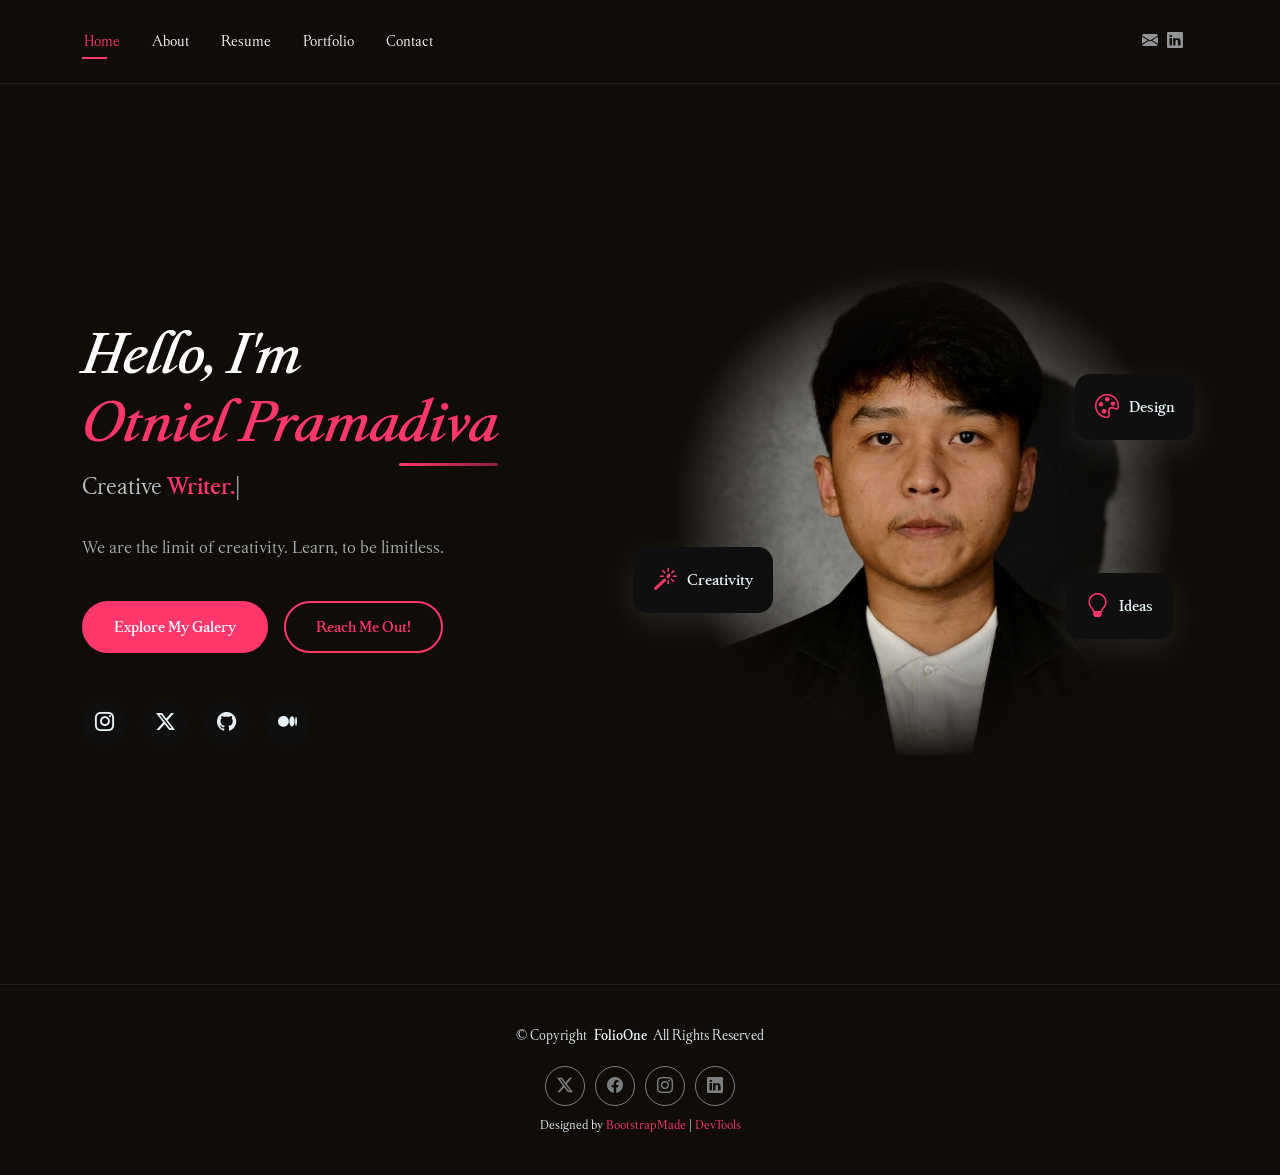
==== index.html @ bb8b577f "Pindahkan file ke root directory" ====
<!DOCTYPE html>
<html lang="en">

<head>
  <meta charset="utf-8">
  <meta content="width=device-width, initial-scale=1.0" name="viewport">
  <title>Otniel Pramadiva's Gallery</title>
  <meta name="description" content="Otniels's Portfolio">
  <meta name="keywords" content="">
  
  <!-- Favicons -->
  <link href="assets/img/ots.png" rel="icon">
  <link href="assets/img/apple-touch-icon.png" rel="apple-touch-icon">

  <!-- Fonts -->
  <link href="https://fonts.googleapis.com" rel="preconnect">
  <link href="https://fonts.gstatic.com" rel="preconnect" crossorigin>
  <link href="https://fonts.googleapis.com/css2?family=Roboto:ital,wght@0,100;0,300;0,400;0,500;0,700;0,900;1,100;1,300;1,400;1,500;1,700;1,900&family=Poppins:ital,wght@0,100;0,200;0,300;0,400;0,500;0,600;0,700;0,800;0,900;1,100;1,200;1,300;1,400;1,500;1,600;1,700;1,800;1,900&family=Raleway:ital,wght@0,100;0,200;0,300;0,400;0,500;0,600;0,700;0,800;0,900;1,100;1,200;1,300;1,400;1,500;1,600;1,700;1,800;1,900&display=swap" rel="stylesheet">

  <!-- Vendor CSS Files -->
  <link href="assets/vendor/bootstrap/css/bootstrap.min.css" rel="stylesheet">
  <link href="assets/vendor/bootstrap-icons/bootstrap-icons.css" rel="stylesheet">
  <link href="assets/vendor/aos/aos.css" rel="stylesheet">
  <link href="assets/vendor/swiper/swiper-bundle.min.css" rel="stylesheet">
  <link href="assets/vendor/glightbox/css/glightbox.min.css" rel="stylesheet">

  <!-- Main CSS File -->
  <link href="assets/css/main.css" rel="stylesheet">

  <!-- =======================================================
  * Template Name: FolioOne
  * Template URL: https://bootstrapmade.com/folioone-bootstrap-portfolio-website-template/
  * Updated: Aug 23 2025 with Bootstrap v5.3.7
  * Author: BootstrapMade.com
  * License: https://bootstrapmade.com/license/
  ======================================================== -->
  <style> .custom-hero-img {transform: scale(1.1); transition: transform 1.0s ease;} .custom-hero-img:hover {transform: scale(1.4);} </style>
</head>

<body class="index-page">

  <header id="header" class="header d-flex align-items-center light-background sticky-top">
    <div class="container position-relative d-flex align-items-center justify-content-between">

      <!-- <a href="index.html" class="logo d-flex align-items-center me-auto me-xl-0">
      <img src="assets/img/logo.webp" alt="">
      <h1 class="sitename">FolioOne</h1> 
    </a> -->

      <nav id="navmenu" class="navmenu">
        <ul>
          <li><a href="index.html" class="active">Home</a></li>
          <li><a href="about.html">About</a></li>
          <li><a href="resume.html">Resume</a></li>
          <li><a href="portfolio.html">Portfolio</a></li>
          <li><a href="contact.html">Contact</a></li>
        </ul>
        <i class="mobile-nav-toggle d-xl-none bi bi-list"></i>
      </nav>

      <div class="header-social-links">
        <a href="mailto:otniel.weishaupt@gmail.com" class="email"><i class="bi bi-envelope-fill"></i></a>
        <a href="https://www.linkedin.com/in/otnielpramadiva/" class="linkedin" target="_blank" rel="noopener noreferrer"><i class="bi bi-linkedin"></i></a>
      </div>

    </div>
  </header>

  <main class="main">

    <!-- Hero Section -->
    <section id="hero" class="hero section">

      <div class="container" data-aos="fade-up" data-aos-delay="100">

        <div class="row gy-4 align-items-center">
          <div class="col-lg-6 order-2 order-lg-1">
            <div class="hero-content">
              <h1 data-aos="fade-up" data-aos-delay="200">Hello, I'm <br><span class="highlight-text">Otniel </span><span class="highlight-text">Prama</span><span class="highlight">diva</span></h1>
              <h2 data-aos="fade-up" data-aos-delay="300">Creative <span class="typed" data-typed-items="Writer., Photo and Video Editor., Director."></span></h2>
              <p data-aos="fade-up" data-aos-delay="400">We are the limit of creativity. Learn, to be limitless.</p>
              <div class="hero-actions" data-aos="fade-up" data-aos-delay="500">
                <a href="portfolio.html" class="btn btn-primary">Explore My Galery</a>
                <a href="contact.html" class="btn btn-outline">Reach Me Out!</a>
              </div>
              <div class="social-links" data-aos="fade-up" data-aos-delay="600">
                <a href="https://www.instagram.com/otnielism/" target="_blank"><i class="bi bi-instagram" rel="noopener noreferrer"></i></a>
                <a href="https://www.linkedin.com/in/otnielpramadiva/" target="_blank" rel="noopener noreferrer"><i class="bi bi-twitter-x"></i></a>
                <a href="https://github.com/otnielism" target="_blank" rel="noopener noreferrer"><i class="bi bi-github"></i></a>
                <a href="https://medium.com/@otniel.weishaupt" target="_blank" rel="noopener noreferrer"><i class="bi bi-medium"></i></a>
              </div>
            </div>
          </div>
          <div class="col-lg-6 order-1 order-lg-2">
            <div class="hero-image" data-aos="zoom-in" data-aos-delay="300">
              <div class="image-wrapper">
                <div class="image-wrapper" style="background-color: #0d0e12; display: inline-block; border-radius: 20px; overflow: hidden;"></div>
                <img src="assets/img/profile/FOTO DIRI.jpg" alt="Sarah Mitchell" class="img-fluid custom-hero-img" style="-webkit-mask-image: radial-gradient(circle at center, rgba(0,0,0,1) 40%, rgba(0,0,0,0) 85%); mask-image: radial-gradient(circle at center, rgba(0,0,0,1) 37%, rgba(0,0,0,0) 72%); display: block; margin: -75px auto 0 auto;">
                <div class="floating-elements">
                  <div class="floating-card design" data-aos="fade-left" data-aos-delay="700">
                    <i class="bi bi-palette"></i>
                    <span>Design</span>
                  </div>
                  <div class="floating-card code" data-aos="fade-right" data-aos-delay="800">
                    <i class="bi bi-magic"></i>
                    <span>Creativity</span>
                  </div>
                  <div class="floating-card creativity" data-aos="fade-up" data-aos-delay="900">
                    <i class="bi bi-lightbulb"></i>
                    <span>Ideas</span>
                  </div>
                </div>
              </div>
            </div>
          </div>
        </div>

      </div>

    </section><!-- /Hero Section -->

  </main>

  <footer id="footer" class="footer">

    <div class="container">
      <div class="copyright text-center ">
        <p>© <span>Copyright</span> <strong class="px-1 sitename">FolioOne</strong> <span>All Rights Reserved<br></span></p>
      </div>
      <div class="social-links d-flex justify-content-center">
        <a href=""><i class="bi bi-twitter-x"></i></a>
        <a href=""><i class="bi bi-facebook"></i></a>
        <a href=""><i class="bi bi-instagram"></i></a>
        <a href=""><i class="bi bi-linkedin"></i></a>
      </div>
      <div class="credits">
        <!-- All the links in the footer should remain intact. -->
        <!-- You can delete the links only if you've purchased the pro version. -->
        <!-- Licensing information: https://bootstrapmade.com/license/ -->
        <!-- Purchase the pro version with working PHP/AJAX contact form: [buy-url] -->
        Designed by <a href="https://bootstrapmade.com/">BootstrapMade</a> | <a href="https://bootstrapmade.com/tools/">DevTools</a>
      </div>
    </div>

  </footer>

  <!-- Scroll Top -->
  <a href="#" id="scroll-top" class="scroll-top d-flex align-items-center justify-content-center"><i class="bi bi-arrow-up-short"></i></a>

  <!-- Preloader -->
  <div id="preloader"></div>

  <!-- Vendor JS Files -->
  <script src="assets/vendor/bootstrap/js/bootstrap.bundle.min.js"></script>
  <script src="assets/vendor/php-email-form/validate.js"></script>
  <script src="assets/vendor/aos/aos.js"></script>
  <script src="assets/vendor/typed.js/typed.umd.js"></script>
  <script src="assets/vendor/waypoints/noframework.waypoints.js"></script>
  <script src="assets/vendor/purecounter/purecounter_vanilla.js"></script>
  <script src="assets/vendor/swiper/swiper-bundle.min.js"></script>
  <script src="assets/vendor/imagesloaded/imagesloaded.pkgd.min.js"></script>
  <script src="assets/vendor/isotope-layout/isotope.pkgd.min.js"></script>
  <script src="assets/vendor/glightbox/js/glightbox.min.js"></script>

  <!-- Main JS File -->
  <script src="assets/js/main.js"></script>

</body>

</html>
---- assets/css/main.css ----
/**
* Template Name: FolioOne
* Template URL: https://bootstrapmade.com/folioone-bootstrap-portfolio-website-template/
* Updated: Aug 23 2025 with Bootstrap v5.3.7
* Author: BootstrapMade.com
* License: https://bootstrapmade.com/license/
*/

/*--------------------------------------------------------------
# Font & Color Variables
# Help: https://bootstrapmade.com/color-system/
--------------------------------------------------------------*/
/* Fonts */
@font-face {
  font-family: 'Michelangelus';
  src: url('../fonts/Michelangelus-Regular.ttf') format('truetype');
  font-weight: normal;
  font-style: normal;
}

@font-face {
  font-family: 'Michelangelus';
  src: url('../fonts/Michelangelus-Bold.ttf') format('truetype');
  font-weight: bold;
  font-style: normal;
}

@font-face {
  font-family: 'Michelangelus';
  src: url('../fonts/Michelangelus-BoldItalic.ttf') format('truetype');
  font-weight: bold;
  font-style: italic;
}

.hero h1 {
  font-family: 'Michelangelus', sans-serif !important;
  font-weight: bold !important;
  font-style: italic !important;
}

/* 2. Menerapkan font ke variabel template */
:root {
  --default-font: "Michelangelus", sans-serif;
  --heading-font: "Michelangelus", sans-serif;
  --nav-font: "Michelangelus", sans-serif;
}

/* Global Colors - The following color variables are used throughout the website. Updating them here will change the color scheme of the entire website */
:root { 
  --background-color: #100c08; /* Background color for the entire website, including individual sections */
  --default-color: #e7f2f7; /* Default color used for the majority of the text content across the entire website */
  --heading-color: #ffffff; /* Color for headings, subheadings and title throughout the website */
  --accent-color: #ff376b; /* Accent color that represents your brand on the website. It's used for buttons, links, and other elements that need to stand out */
  --surface-color: #0f0f0f; /* The surface color is used as a background of boxed elements within sections, such as cards, icon boxes, or other elements that require a visual separation from the global background. */
  --contrast-color: #ffffff; /* Contrast color for text, ensuring readability against backgrounds of accent, heading, or default colors. */
}

/* Nav Menu Colors - The following color variables are used specifically for the navigation menu. They are separate from the global colors to allow for more customization options */
:root {
  --nav-color: #ffffff;  /* The default color of the main navmenu links */
  --nav-hover-color: #ff376b; /* Applied to main navmenu links when they are hovered over or active */
  --nav-mobile-background-color: #0f0f0f; /* Used as the background color for mobile navigation menu */
  --nav-dropdown-background-color: #051117; /* Used as the background color for dropdown items that appear when hovering over primary navigation items */
  --nav-dropdown-color: #e7f2f7; /* Used for navigation links of the dropdown items in the navigation menu. */
  --nav-dropdown-hover-color: #ff376b; /* Similar to --nav-hover-color, this color is applied to dropdown navigation links when they are hovered over. */
}

/* Color Presets - These classes override global colors when applied to any section or element, providing reuse of the sam color scheme. */

.light-background {
  --background-color: #142027;
  --surface-color: #325264;
}

.dark-background {
  --background-color: #0b1419;
  --default-color: #ffffff;
  --heading-color: #ffffff;
  --surface-color: #252525;
  --contrast-color: #ffffff;
}

/* Smooth scroll */
:root {
  scroll-behavior: smooth;
}

/*--------------------------------------------------------------
# General Styling & Shared Classes
--------------------------------------------------------------*/
body {
  color: var(--default-color);
  background-color: var(--background-color);
  font-family: var(--default-font);
}

a {
  color: var(--accent-color);
  text-decoration: none;
  transition: 0.3s;
}

a:hover {
  color: color-mix(in srgb, var(--accent-color), transparent 25%);
  text-decoration: none;
}

h1,
h2,
h3,
h4,
h5,
h6 {
  color: var(--heading-color);
  font-family: var(--heading-font);
}

/* PHP Email Form Messages
------------------------------*/
.php-email-form .error-message {
  display: none;
  background: #df1529;
  color: #ffffff;
  text-align: left;
  padding: 15px;
  margin-bottom: 24px;
  font-weight: 600;
}

.php-email-form .sent-message {
  display: none;
  color: #ffffff;
  background: #059652;
  text-align: center;
  padding: 15px;
  margin-bottom: 24px;
  font-weight: 600;
}

.php-email-form .loading {
  display: none;
  background: var(--surface-color);
  text-align: center;
  padding: 15px;
  margin-bottom: 24px;
}

.php-email-form .loading:before {
  content: "";
  display: inline-block;
  border-radius: 50%;
  width: 24px;
  height: 24px;
  margin: 0 10px -6px 0;
  border: 3px solid var(--accent-color);
  border-top-color: var(--surface-color);
  animation: php-email-form-loading 1s linear infinite;
}

@keyframes php-email-form-loading {
  0% {
    transform: rotate(0deg);
  }

  100% {
    transform: rotate(360deg);
  }
}

/*--------------------------------------------------------------
# Global Header
--------------------------------------------------------------*/
.header {
  --background-color: rgba(255, 255, 255, 0);
  color: var(--default-color);
  background-color: var(--background-color);
  padding: 15px 0;
  transition: all 0.5s;
  z-index: 997;
  border-bottom: 1px solid color-mix(in srgb, var(--default-color), transparent 92%);
}

.header .logo {
  line-height: 1;
}

.header .logo img {
  max-height: 36px;
  margin-right: 8px;
}

.header .logo h1 {
  font-size: 32px;
  margin: 0;
  font-weight: 400;
  color: var(--heading-color);
}

.header .header-social-links {
  padding-right: 15px;
}

.header .header-social-links a {
  color: color-mix(in srgb, var(--default-color), transparent 40%);
  padding-left: 6px;
  display: inline-block;
  transition: 0.3s;
  font-size: 16px;
}

.header .header-social-links a:hover {
  color: var(--default-color);
}

.header .header-social-links a i {
  line-height: 0px;
}

@media (max-width: 1200px) {
  .header .logo {
    order: 1;
  }

  .header .header-social-links {
    order: 2;
  }

  .header .navmenu {
    order: 3;
  }
}

/* Global Header on Scroll
------------------------------*/
.scrolled .header {
  --background-color: rgba(24, 24, 24, 0.9);
}

/*--------------------------------------------------------------
# Navigation Menu
--------------------------------------------------------------*/
/* Desktop Navigation */
@media (min-width: 1200px) {
  .navmenu {
    padding: 0;
  }

  .navmenu ul {
    margin: 0;
    padding: 0;
    display: flex;
    list-style: none;
    align-items: center;
  }

  .navmenu li {
    position: relative;
  }

  .navmenu>ul>li {
    white-space: nowrap;
    padding: 15px 28px 15px 0;
  }

  .navmenu>ul>li:last-child {
    padding-right: 0;
  }

  .navmenu a,
  .navmenu a:focus {
    color: var(--nav-color);
    font-size: 15px;
    padding: 0 2px;
    font-family: var(--nav-font);
    font-weight: 400;
    display: flex;
    align-items: center;
    justify-content: space-between;
    white-space: nowrap;
    transition: 0.3s;
    position: relative;
  }

  .navmenu a i,
  .navmenu a:focus i {
    font-size: 12px;
    line-height: 0;
    margin-left: 5px;
    transition: 0.3s;
  }

  .navmenu>ul>li>a:before {
    content: "";
    position: absolute;
    height: 2px;
    bottom: -6px;
    left: 0;
    background-color: var(--nav-hover-color);
    visibility: hidden;
    width: 0px;
    transition: all 0.3s ease-in-out 0s;
  }

  .navmenu a:hover:before,
  .navmenu li:hover>a:before,
  .navmenu .active:before {
    visibility: visible;
    width: 25px;
  }

  .navmenu li:hover>a,
  .navmenu .active,
  .navmenu .active:focus {
    color: var(--nav-hover-color);
  }

  .navmenu .dropdown ul {
    margin: 0;
    padding: 10px 0;
    background: var(--nav-dropdown-background-color);
    display: block;
    position: absolute;
    visibility: hidden;
    left: -5px;
    top: 130%;
    opacity: 0;
    transition: 0.3s;
    border-radius: 4px;
    z-index: 99;
    box-shadow: 0px 0px 30px rgba(0, 0, 0, 0.1);
  }

  .navmenu .dropdown ul li {
    min-width: 200px;
  }

  .navmenu .dropdown ul a {
    padding: 10px 20px;
    font-size: 15px;
    text-transform: none;
    color: var(--nav-dropdown-color);
  }

  .navmenu .dropdown ul a i {
    font-size: 12px;
  }

  .navmenu .dropdown ul a:hover,
  .navmenu .dropdown ul .active:hover,
  .navmenu .dropdown ul li:hover>a {
    color: var(--nav-dropdown-hover-color);
  }

  .navmenu .dropdown:hover>ul {
    opacity: 1;
    top: 100%;
    visibility: visible;
  }

  .navmenu .dropdown .dropdown ul {
    top: 0;
    left: -90%;
    visibility: hidden;
  }

  .navmenu .dropdown .dropdown:hover>ul {
    opacity: 1;
    top: 0;
    left: -100%;
    visibility: visible;
  }
}

/* Mobile Navigation */
@media (max-width: 1199px) {
  .mobile-nav-toggle {
    color: var(--nav-color);
    font-size: 28px;
    line-height: 0;
    margin-right: 10px;
    cursor: pointer;
    transition: color 0.3s;
  }

  .navmenu {
    padding: 0;
    z-index: 9997;
  }

  .navmenu ul {
    display: none;
    list-style: none;
    position: absolute;
    inset: 60px 20px 20px 20px;
    padding: 10px 0;
    margin: 0;
    border-radius: 6px;
    background-color: var(--nav-mobile-background-color);
    border: 1px solid color-mix(in srgb, var(--default-color), transparent 90%);
    box-shadow: none;
    overflow-y: auto;
    transition: 0.3s;
    z-index: 9998;
  }

  .navmenu a,
  .navmenu a:focus {
    color: var(--nav-dropdown-color);
    padding: 10px 20px;
    font-family: var(--nav-font);
    font-size: 17px;
    font-weight: 500;
    display: flex;
    align-items: center;
    justify-content: space-between;
    white-space: nowrap;
    transition: 0.3s;
  }

  .navmenu a i,
  .navmenu a:focus i {
    font-size: 12px;
    line-height: 0;
    margin-left: 5px;
    width: 30px;
    height: 30px;
    display: flex;
    align-items: center;
    justify-content: center;
    border-radius: 50%;
    transition: 0.3s;
    background-color: color-mix(in srgb, var(--accent-color), transparent 90%);
  }

  .navmenu a i:hover,
  .navmenu a:focus i:hover {
    background-color: var(--accent-color);
    color: var(--contrast-color);
  }

  .navmenu a:hover,
  .navmenu .active,
  .navmenu .active:focus {
    color: var(--nav-dropdown-hover-color);
  }

  .navmenu .active i,
  .navmenu .active:focus i {
    background-color: var(--accent-color);
    color: var(--contrast-color);
    transform: rotate(180deg);
  }

  .navmenu .dropdown ul {
    position: static;
    display: none;
    z-index: 99;
    padding: 10px 0;
    margin: 10px 20px;
    background-color: var(--nav-dropdown-background-color);
    transition: all 0.5s ease-in-out;
  }

  .navmenu .dropdown ul ul {
    background-color: rgba(33, 37, 41, 0.1);
  }

  .navmenu .dropdown>.dropdown-active {
    display: block;
    background-color: rgba(33, 37, 41, 0.03);
  }

  .mobile-nav-active {
    overflow: hidden;
  }

  .mobile-nav-active .mobile-nav-toggle {
    color: #fff;
    position: absolute;
    font-size: 32px;
    top: 15px;
    right: 15px;
    margin-right: 0;
    z-index: 9999;
  }

  .mobile-nav-active .navmenu {
    position: fixed;
    overflow: hidden;
    inset: 0;
    background: rgba(33, 37, 41, 0.8);
    transition: 0.3s;
  }

  .mobile-nav-active .navmenu>ul {
    display: block;
  }
}

/*--------------------------------------------------------------
# Global Footer
--------------------------------------------------------------*/
.footer {
  color: var(--default-color);
  background-color: var(--background-color);
  font-size: 14px;
  padding: 40px 0;
  position: relative;
  border-top: 1px solid color-mix(in srgb, var(--default-color), transparent 92%);
}

.footer .copyright p {
  margin-bottom: 0;
}

.footer .social-links {
  margin-top: 20px;
}

.footer .social-links a {
  display: flex;
  align-items: center;
  justify-content: center;
  width: 40px;
  height: 40px;
  border-radius: 50%;
  border: 1px solid color-mix(in srgb, var(--default-color), transparent 50%);
  font-size: 16px;
  color: color-mix(in srgb, var(--default-color), transparent 50%);
  margin: 0 5px;
  transition: 0.3s;
}

.footer .social-links a:hover {
  color: var(--accent-color);
  border-color: var(--accent-color);
}

.footer .credits {
  margin-top: 10px;
  font-size: 13px;
  text-align: center;
}

/*--------------------------------------------------------------
# Preloader
--------------------------------------------------------------*/
#preloader {
  position: fixed;
  inset: 0;
  z-index: 9999;
  overflow: hidden;
  background-color: var(--background-color);
  transition: all 0.6s ease-out;
  width: 100%;
  height: 100vh;
}

#preloader:before,
#preloader:after {
  content: "";
  position: absolute;
  border: 4px solid var(--accent-color);
  border-radius: 50%;
  animation: animate-preloader 2s cubic-bezier(0, 0.2, 0.8, 1) infinite;
}

#preloader:after {
  animation-delay: -0.5s;
}

@keyframes animate-preloader {
  0% {
    width: 10px;
    height: 10px;
    top: calc(50% - 5px);
    left: calc(50% - 5px);
    opacity: 1;
  }

  100% {
    width: 72px;
    height: 72px;
    top: calc(50% - 36px);
    left: calc(50% - 36px);
    opacity: 0;
  }
}

/*--------------------------------------------------------------
# Scroll Top Button
--------------------------------------------------------------*/
.scroll-top {
  position: fixed;
  visibility: hidden;
  opacity: 0;
  right: 15px;
  bottom: -15px;
  z-index: 99999;
  background-color: var(--accent-color);
  width: 44px;
  height: 44px;
  border-radius: 50px;
  transition: all 0.4s;
}

.scroll-top i {
  font-size: 24px;
  color: var(--contrast-color);
  line-height: 0;
}

.scroll-top:hover {
  background-color: color-mix(in srgb, var(--accent-color), transparent 20%);
  color: var(--contrast-color);
}

.scroll-top.active {
  visibility: visible;
  opacity: 1;
  bottom: 15px;
}

/*--------------------------------------------------------------
# Disable aos animation delay on mobile devices
--------------------------------------------------------------*/
@media screen and (max-width: 768px) {
  [data-aos-delay] {
    transition-delay: 0 !important;
  }
}

/*--------------------------------------------------------------
# Global Page Titles & Breadcrumbs
--------------------------------------------------------------*/
.page-title {
  color: var(--default-color);
  background-color: var(--background-color);
  position: relative;
}

.page-title .heading {
  padding: 80px 0;
  border-top: 1px solid color-mix(in srgb, var(--default-color), transparent 90%);
}

.page-title .heading h1 {
  font-size: 38px;
  font-weight: 700;
}

.page-title nav {
  background-color: color-mix(in srgb, var(--default-color), transparent 96%);
  padding: 20px 0;
}

.page-title nav ol {
  display: flex;
  flex-wrap: wrap;
  list-style: none;
  padding: 0;
  margin: 0;
  font-size: 16px;
  font-weight: 400;
}

.page-title nav ol li+li {
  padding-left: 10px;
}

.page-title nav ol li+li::before {
  content: "/";
  display: inline-block;
  padding-right: 10px;
  color: color-mix(in srgb, var(--default-color), transparent 70%);
}

/*--------------------------------------------------------------
# Global Sections
--------------------------------------------------------------*/
section,
.section {
  color: var(--default-color);
  background-color: var(--background-color);
  padding: 60px 0;
  scroll-margin-top: 100px;
  overflow: clip;
}

@media (max-width: 1199px) {

  section,
  .section {
    scroll-margin-top: 66px;
  }
}

/*--------------------------------------------------------------
# Global Section Titles
--------------------------------------------------------------*/
.section-title {
  text-align: center;
  padding-bottom: 60px;
  position: relative;
}

.section-title h2 {
  font-size: 3.5rem;
  font-weight: 400;
  line-height: 1.2;
  color: var(--heading-color);
  margin-bottom: 1.5rem;
  letter-spacing: -1px;
}

@media (max-width: 768px) {
  .section-title h2 {
    font-size: 2.5rem;
  }
}

.section-title p {
  font-size: 1.125rem;
  line-height: 1.8;
  color: color-mix(in srgb, var(--default-color), transparent 25%);
  max-width: 900px;
  margin: 0 auto;
  text-wrap: balance;
}

/*--------------------------------------------------------------
# Hero Section
--------------------------------------------------------------*/
.hero {
  padding: 80px 0;
  min-height: 100vh;
  display: flex;
  align-items: center;
}

.hero .hero-content h1 {
  font-size: 3.5rem;
  font-weight: 700;
  margin-bottom: 1rem;
  line-height: 1.2;
}

.hero .hero-content h1 .highlight {
  color: var(--accent-color);
  position: relative;
}

.hero .hero-content h1 .highlight::after {
  content: "";
  position: absolute;
  bottom: 0;
  left: 0;
  width: 100%;
  height: 3px;
  background: linear-gradient(90deg, var(--accent-color), color-mix(in srgb, var(--accent-color), transparent 50%));
  border-radius: 2px;
}

@media (max-width: 768px) {
  .hero .hero-content h1 {
    font-size: 2.5rem;
  }
}

.hero .hero-content h2 {
  font-size: 1.5rem;
  font-weight: 400;
  margin-bottom: 2rem;
  color: color-mix(in srgb, var(--default-color), transparent 20%);
}

.hero .hero-content h2 .typed {
  color: var(--accent-color);
  font-weight: 600;
}

@media (max-width: 768px) {
  .hero .hero-content h2 {
    font-size: 1.25rem;
  }
}

.hero .hero-content p {
  font-size: 1.1rem;
  line-height: 1.6;
  margin-bottom: 2.5rem;
  color: color-mix(in srgb, var(--default-color), transparent 30%);
}

.hero .hero-actions {
  display: flex;
  gap: 1rem;
  margin-bottom: 3rem;
}

.hero .hero-actions .btn {
  padding: 12px 30px;
  border-radius: 50px;
  font-weight: 600;
  text-decoration: none;
  transition: all 0.3s ease;
  border: 2px solid;
}

.hero .hero-actions .btn.btn-primary {
  background: var(--accent-color);
  color: var(--contrast-color);
  border-color: var(--accent-color);
}

.hero .hero-actions .btn.btn-primary:hover {
  background: color-mix(in srgb, var(--accent-color), black 15%);
  border-color: color-mix(in srgb, var(--accent-color), black 15%);
  transform: translateY(-2px);
}

.hero .hero-actions .btn.btn-outline {
  background: transparent;
  color: var(--accent-color);
  border-color: var(--accent-color);
}

.hero .hero-actions .btn.btn-outline:hover {
  transform: translateY(-2px);
}

@media (max-width: 576px) {
  .hero .hero-actions {
    flex-direction: column;
  }

  .hero .hero-actions .btn {
    text-align: center;
  }
}

.hero .social-links {
  display: flex;
  gap: 1rem;
}

.hero .social-links a {
  width: 45px;
  height: 45px;
  background: var(--surface-color);
  border-radius: 50%;
  display: flex;
  align-items: center;
  justify-content: center;
  color: var(--default-color);
  font-size: 1.2rem;
  transition: all 0.3s ease;
}

.hero .social-links a:hover {
  background: var(--accent-color);
  color: var(--contrast-color);
  transform: translateY(-3px);
  box-shadow: 0 8px 25px color-mix(in srgb, var(--accent-color), transparent 70%);
}

.hero .hero-image {
  position: relative;
}

.hero .hero-image .image-wrapper {
  position: relative;
  max-width: 450px;
  margin: 0 auto;
}

.hero .hero-image .image-wrapper img {
  border-radius: 20px;
  box-shadow: 0 5px 15px color-mix(in srgb, var(--default-color), transparent 95%);
  transition: transform 0.3s ease;
}

.hero .hero-image .image-wrapper img:hover {
  transform: scale(1.02);
}

.hero .hero-image .floating-elements {
  position: absolute;
  top: 0;
  left: 0;
  right: 0;
  bottom: 0;
  pointer-events: none;
}

.hero .hero-image .floating-elements .floating-card {
  position: absolute;
  background: var(--surface-color);
  padding: 15px 20px;
  border-radius: 15px;
  box-shadow: 0 10px 30px color-mix(in srgb, var(--default-color), transparent 90%);
  display: flex;
  align-items: center;
  gap: 10px;
  font-weight: 600;
  animation: float 3s ease-in-out infinite;
}

.hero .hero-image .floating-elements .floating-card i {
  font-size: 1.5rem;
  color: var(--accent-color);
}

.hero .hero-image .floating-elements .floating-card.design {
  top: 10%;
  right: -10%;
  animation-delay: 0s;
}

.hero .hero-image .floating-elements .floating-card.code {
  bottom: 30%;
  left: -15%;
  animation-delay: 1s;
}

.hero .hero-image .floating-elements .floating-card.creativity {
  top: 60%;
  right: -5%;
  animation-delay: 2s;
}

@media (max-width: 992px) {
  .hero .hero-image .floating-elements .floating-card {
    display: none;
  }
}

@keyframes float {

  0%,
  100% {
    transform: translateY(0px);
  }

  50% {
    transform: translateY(-10px);
  }
}

@media (max-width: 992px) {
  .hero .hero-content {
    text-align: center;
    margin-bottom: 3rem;
  }
}

/*--------------------------------------------------------------
# About Section
--------------------------------------------------------------*/
.about .intro-content .eyebrow {
  display: inline-block;
  letter-spacing: 0.12em;
  text-transform: uppercase;
  font-size: 12px;
  color: color-mix(in srgb, var(--accent-color), transparent 20%);
  margin-bottom: 18px;
}

.about .intro-content .headline {
  font-family: var(--heading-font);
  font-weight: 300;
  line-height: 1.2;
  font-size: clamp(28px, 4vw, 44px);
  margin: 0 0 24px 0;
}

.about .intro-content .lead {
  font-size: 18px;
  line-height: 1.8;
  color: color-mix(in srgb, var(--default-color), transparent 10%);
  margin-bottom: 24px;
}

.about .intro-content p {
  line-height: 1.8;
  margin-bottom: 24px;
  color: color-mix(in srgb, var(--default-color), transparent 5%);
}

.about .intro-content .cta-group {
  display: flex;
  gap: 24px;
  align-items: center;
  margin-top: 24px;
}

.about .intro-content .cta-group .btn-ghost {
  display: inline-flex;
  align-items: center;
  gap: 8px;
  padding: 12px 18px;
  border-radius: 6px;
  color: var(--accent-color);
  background: color-mix(in srgb, var(--accent-color), transparent 90%);
  border: 1px solid color-mix(in srgb, var(--accent-color), transparent 50%);
  transition: 0.3s ease-in-out;
}

.about .intro-content .cta-group .btn-ghost:hover,
.about .intro-content .cta-group .btn-ghost:focus {
  color: var(--contrast-color);
  background: var(--accent-color);
  border-color: var(--accent-color);
  outline: none;
  box-shadow: 0 0 0 3px color-mix(in srgb, var(--accent-color), transparent 100%);
}

.about .intro-content .cta-group .link-underline {
  display: inline-flex;
  align-items: center;
  gap: 8px;
  position: relative;
  color: var(--accent-color);
  padding-bottom: 4px;
  transition: 0.3s ease-in-out;
}

.about .intro-content .cta-group .link-underline::after {
  content: "";
  position: absolute;
  left: 0;
  right: 0;
  bottom: 0;
  height: 1px;
  background: color-mix(in srgb, var(--accent-color), transparent 40%);
  transform: scaleX(0.4);
  transform-origin: left;
  transition: 0.3s ease-in-out;
}

.about .intro-content .cta-group .link-underline:hover,
.about .intro-content .cta-group .link-underline:focus {
  color: color-mix(in srgb, var(--default-color), transparent 10%);
  outline: none;
}

.about .intro-content .cta-group .link-underline:hover::after,
.about .intro-content .cta-group .link-underline:focus::after {
  transform: scaleX(1);
}

.about .profile-figure {
  margin: 0;
}

.about .profile-figure .profile-photo {
  width: 88%;
  max-width: 440px;
  border-radius: 18px;
  box-shadow: 0 10px 30px color-mix(in srgb, var(--accent-color), transparent 92%);
  transform: translateY(0);
  transition: transform 0.3s ease-in-out;
}

.about .profile-figure .profile-caption {
  margin-top: 24px;
  display: flex;
  align-items: center;
  justify-content: center;
}

.about .profile-figure .profile-caption .meta {
  font-size: 14px;
  color: color-mix(in srgb, var(--default-color), transparent 20%);
}

.about .profile-figure .profile-caption .meta .funfact {
  font-size: 13px;
  margin-top: 4px;
  color: color-mix(in srgb, var(--default-color), transparent 35%);
}

.about .profile-figure:hover .profile-photo {
  transform: translateY(-4px);
}

.about .skill-item {
  padding: 24px;
  border-radius: 6px;
  transition: 0.3s ease-in-out;
  background: color-mix(in srgb, var(--surface-color), var(--accent-color) 2%);
  border: 1px solid color-mix(in srgb, var(--default-color), transparent 88%);
  height: 100%;
}

.about .skill-item i {
  font-size: 24px;
  color: var(--accent-color);
  margin-bottom: 16px;
  display: inline-block;
}

.about .skill-item h3 {
  font-size: 16px;
  margin-bottom: 6px;
  font-weight: 500;
}

.about .skill-item p {
  margin: 0;
  font-size: 14px;
  color: color-mix(in srgb, var(--default-color), transparent 25%);
}

.about .skill-item:hover {
  transform: translateY(-3px);
  border-color: color-mix(in srgb, var(--accent-color), transparent 30%);
  box-shadow: 0 10px 30px color-mix(in srgb, var(--accent-color), transparent 90%);
}

.about .timeline-item {
  position: relative;
  padding-left: 26px;
}

.about .timeline-item time {
  display: inline-block;
  font-size: 12px;
  letter-spacing: 0.08em;
  text-transform: uppercase;
  color: color-mix(in srgb, var(--default-color), transparent 45%);
  margin-bottom: 6px;
}

.about .timeline-item h4 {
  font-size: 18px;
  font-weight: 400;
  margin: 0 0 6px;
}

.about .timeline-item p {
  font-size: 14px;
  color: color-mix(in srgb, var(--default-color), transparent 25%);
  margin: 0;
}

.about .timeline-item .dot {
  position: absolute;
  left: 0;
  top: 4px;
  width: 10px;
  height: 10px;
  border-radius: 50%;
  background: var(--accent-color);
  box-shadow: 0 0 0 6px color-mix(in srgb, var(--accent-color), transparent 80%);
}

.about .personal-quote {
  padding: 24px 0;
}

.about .personal-quote p {
  font-family: var(--heading-font);
  font-weight: 300;
  font-size: clamp(20px, 3vw, 28px);
  line-height: 1.5;
  color: color-mix(in srgb, var(--default-color), transparent 5%);
  margin: 0 auto;
  max-width: 800px;
}

.about .fact-pill {
  display: flex;
  align-items: center;
  justify-content: center;
  gap: 10px;
  padding: 10px 14px;
  border-radius: 999px;
  border: 1px solid color-mix(in srgb, var(--default-color), transparent 85%);
  background: var(--surface-color);
  color: color-mix(in srgb, var(--default-color), transparent 10%);
  transition: 0.3s ease-in-out;
}

.about .fact-pill i {
  color: var(--accent-color);
}

.about .fact-pill span {
  font-size: 14px;
}

.about .fact-pill:hover {
  transform: translateY(-2px);
  border-color: color-mix(in srgb, var(--accent-color), transparent 30%);
  box-shadow: 0 10px 30px color-mix(in srgb, var(--accent-color), transparent 90%);
}

.about .fact-pill:focus-within {
  box-shadow: 0 0 0 3px color-mix(in srgb, var(--accent-color), transparent 70%);
}

@media (max-width: 992px) {
  .about .profile-figure {
    text-align: center !important;
  }

  .about .profile-figure .profile-photo {
    width: 72%;
  }

  .about .intro-content .cta-group {
    flex-wrap: wrap;
  }
}

@media (max-width: 576px) {
  .about .profile-figure .profile-photo {
    width: 100%;
  }
}

/*--------------------------------------------------------------
# Skills Section
--------------------------------------------------------------*/
.skills .skill-box {
  background-color: var(--surface-color);
  padding: 2rem;
  border-radius: 8px;
  box-shadow: 0 0 20px rgba(0, 0, 0, 0.05);
}

.skills .skill-box h3 {
  font-size: 1.2rem;
  margin-bottom: 1rem;
  font-weight: 600;
}

.skills .skill-box p {
  font-size: 0.9rem;
  margin-bottom: 0.8rem;
  opacity: 0.6;
}

.skills .skill-box .progress {
  background-color: color-mix(in srgb, var(--accent-color), transparent 85%);
  border-radius: 50px;
  height: 8px;
  margin-top: 5px;
  overflow: hidden;
}

.skills .skill-box .progress .progress-bar {
  background-color: var(--accent-color);
  height: 100%;
  position: relative;
  border-radius: 50px;
  transition: 0.9s;
  width: 1px;
}

/*--------------------------------------------------------------
# Stats Section
--------------------------------------------------------------*/
.stats .avatars {
  position: relative;
}

.stats .avatars img {
  width: 60px;
  height: 60px;
  border: 3px solid var(--accent-color);
  margin-right: -15px;
  transition: transform 0.3s ease;
}

.stats .avatars img:hover {
  transform: translateY(-5px);
  z-index: 2;
}

.stats .counters h2 {
  color: var(--heading-color);
  font-size: 48px;
  font-weight: 700;
  margin-bottom: 10px;
}

.stats .counters h2 span {
  display: inline-block;
}

.stats .counters p {
  color: var(--default-color);
  font-size: 18px;
  margin: 0;
  opacity: 0.9;
}

@media (max-width: 991px) {
  .stats .row {
    text-align: center;
  }

  .stats .avatars {
    justify-content: center;
    margin-bottom: 40px;
  }

  .stats .counters h2 {
    font-size: 36px;
  }

  .stats .counters p {
    font-size: 16px;
  }

  .stats .counters .col-md-4 {
    margin-bottom: 30px;
  }

  .stats .counters .col-md-4:last-child {
    margin-bottom: 0;
  }
}

@media (max-width: 576px) {
  .stats {
    padding: 60px 0;
  }

  .stats .avatars {
    flex-wrap: wrap;
    justify-content: center;
  }

  .stats .avatars img {
    margin: 0 -8px;
  }
}

/*--------------------------------------------------------------
# Testimonials Section
--------------------------------------------------------------*/
.testimonials .testimonials-carousel,
.testimonials .testimonials-slider {
  overflow: hidden;
}

.testimonials .testimonial-item .testimonial-content {
  border-left: 3px solid var(--accent-color);
  padding-left: 30px;
}

.testimonials .testimonial-item .testimonial-img {
  border-radius: 50%;
  border: 4px solid var(--background-color);
  margin: 0 auto;
}

.testimonials .testimonial-item h3 {
  font-size: 20px;
  font-weight: bold;
  margin: 10px 0 5px 0;
}

.testimonials .testimonial-item h4 {
  font-size: 14px;
  color: color-mix(in srgb, var(--default-color), transparent 40%);
  margin: 0 0 10px 0;
}

.testimonials .testimonial-item .stars i {
  color: #ffc107;
  margin: 0 1px;
}

.testimonials .testimonial-item .quote-icon-left,
.testimonials .testimonial-item .quote-icon-right {
  color: color-mix(in srgb, var(--accent-color), transparent 50%);
  font-size: 26px;
  line-height: 0;
}

.testimonials .testimonial-item .quote-icon-left {
  display: inline-block;
  left: -5px;
  position: relative;
}

.testimonials .testimonial-item .quote-icon-right {
  display: inline-block;
  right: -5px;
  position: relative;
  top: 10px;
  transform: scale(-1, -1);
}

.testimonials .testimonial-item p {
  font-style: italic;
}

.testimonials .swiper-wrapper {
  height: auto;
}

.testimonials .swiper-pagination {
  margin-top: 30px;
  position: relative;
}

.testimonials .swiper-pagination .swiper-pagination-bullet {
  width: 12px;
  height: 12px;
  background-color: color-mix(in srgb, var(--default-color), transparent 85%);
  opacity: 1;
}

.testimonials .swiper-pagination .swiper-pagination-bullet-active {
  background-color: var(--accent-color);
}

/*--------------------------------------------------------------
# Resume Section
--------------------------------------------------------------*/
.resume .resume-item {
  margin-bottom: 3rem;
}

.resume .resume-item .resume-title {
  font-size: 1.75rem;
  font-weight: 700;
  margin-bottom: 1.5rem;
  padding-bottom: 1.5rem;
  position: relative;
  color: var(--heading-color);
}

.resume .resume-item .resume-title::after {
  content: "";
  position: absolute;
  display: block;
  width: 50px;
  height: 2px;
  background: var(--accent-color);
  bottom: 0;
  left: 0;
}

.resume .resume-item .resume-content {
  padding-left: 1.25rem;
  border-left: 2px solid color-mix(in srgb, var(--accent-color), transparent 85%);
}

.resume .resume-item article {
  position: relative;
  margin-bottom: 2.5rem;
}

.resume .resume-item article::before {
  content: "";
  position: absolute;
  width: 16px;
  height: 16px;
  border-radius: 50%;
  left: -1.8rem;
  top: 0.25rem;
  background: var(--background-color);
  border: 2px solid var(--accent-color);
}

.resume .resume-item article h4 {
  font-size: 1.25rem;
  font-weight: 600;
  margin-bottom: 0.5rem;
  color: var(--heading-color);
}

.resume .resume-item article h5 {
  font-size: 1rem;
  background: color-mix(in srgb, var(--accent-color), transparent 92%);
  padding: 0.375rem 0.75rem;
  display: inline-block;
  font-weight: 600;
  margin: 0.5rem 0;
  color: var(--accent-color);
  border-radius: 4px;
}

.resume .resume-item article .institution,
.resume .resume-item article .company {
  font-size: 1rem;
  margin-bottom: 1rem;
  color: color-mix(in srgb, var(--default-color), transparent 1%);
}

.resume .resume-item article p {
  margin-bottom: 1rem;
}

.resume .resume-item article ul {
  padding-left: 1.25rem;
  margin-bottom: 0;
}

.resume .resume-item article ul li {
  padding-bottom: 0.75rem;
  position: relative;
}

.resume .resume-item article ul li:last-child {
  padding-bottom: 0;
}

.resume .skill-item {
  margin-bottom: 2rem;
}

.resume .skill-item h4 {
  font-size: 1rem;
  font-weight: 600;
  margin-bottom: 0.75rem;
  color: var(--heading-color);
}

.resume .skill-item .progress {
  height: 0.75rem;
  background-color: color-mix(in srgb, var(--accent-color), transparent 92%);
  border-radius: 1rem;
  overflow: visible;
}

.resume .skill-item .progress .progress-bar {
  background-color: var(--accent-color);
  position: relative;
  border-radius: 1rem;
  width: 0;
  transition: width 1s ease;
}

.resume .skill-item .progress .progress-bar::after {
  content: attr(aria-valuenow) "%";
  position: absolute;
  right: 0;
  top: -1.75rem;
  font-size: 0.875rem;
  font-weight: 600;
  color: var(--accent-color);
}

@media (max-width: 991.98px) {
  .resume .resume-item {
    margin-bottom: 2rem;
  }
}

@media (max-width: 767.98px) {
  .resume .resume-content {
    padding-left: 1rem !important;
  }

  .resume article::before {
    left: -2rem !important;
  }
}

/*--------------------------------------------------------------
# Services Section
--------------------------------------------------------------*/
.services .service-item {
  display: flex;
  background-color: var(--surface-color);
  border-radius: 12px;
  padding: 2rem;
  height: 100%;
  position: relative;
  overflow: hidden;
  box-shadow: 0 5px 20px rgba(0, 0, 0, 0.03);
  transition: all 0.4s ease;
}

.services .service-item::before {
  content: "";
  position: absolute;
  left: 0;
  top: 0;
  height: 100%;
  width: 4px;
  background-color: var(--accent-color);
  transform: scaleY(0);
  transform-origin: bottom;
  transition: transform 0.4s cubic-bezier(0.65, 0, 0.35, 1);
}

.services .service-item:hover {
  box-shadow: 0 10px 30px rgba(0, 0, 0, 0.08);
  transform: translateY(-5px);
}

.services .service-item:hover::before {
  transform: scaleY(1);
}

.services .service-item:hover .service-icon {
  background-color: var(--accent-color);
  color: var(--contrast-color);
  transform: rotateY(180deg);
}

.services .service-item:hover .service-icon i {
  transform: rotateY(180deg);
}

.services .service-item:hover .service-link i {
  transform: translateX(5px);
}

.services .service-icon {
  flex-shrink: 0;
  width: 70px;
  height: 70px;
  border-radius: 12px;
  background-color: color-mix(in srgb, var(--accent-color), transparent 90%);
  color: var(--accent-color);
  display: flex;
  align-items: center;
  justify-content: center;
  margin-right: 1.5rem;
  transition: all 0.5s ease;
}

.services .service-icon i {
  font-size: 2rem;
  transition: transform 0.5s ease;
}

.services .service-content {
  flex-grow: 1;
}

.services .service-content h3 {
  font-size: 1.4rem;
  margin-bottom: 1rem;
  font-weight: 700;
  color: var(--heading-color);
}

.services .service-content p {
  margin-bottom: 1.25rem;
  color: color-mix(in srgb, var(--default-color), transparent 20%);
}

.services .service-link {
  display: inline-flex;
  align-items: center;
  color: var(--accent-color);
  font-weight: 600;
  text-decoration: none;
  transition: color 0.3s ease;
}

.services .service-link span {
  margin-right: 0.5rem;
}

.services .service-link i {
  transition: transform 0.3s ease;
}

.services .service-link:hover {
  color: color-mix(in srgb, var(--accent-color), transparent 25%);
}

@media (max-width: 767.98px) {
  .services .service-item {
    padding: 1.5rem;
    margin-bottom: 1rem;
  }

  .services .service-icon {
    width: 60px;
    height: 60px;
    margin-right: 1rem;
  }

  .services .service-icon i {
    font-size: 1.5rem;
  }

  .services .service-content h3 {
    font-size: 1.2rem;
    margin-bottom: 0.75rem;
  }

  .services .service-content p {
    margin-bottom: 1rem;
    font-size: 0.95rem;
  }
}

@media (max-width: 575.98px) {
  .services .service-item {
    flex-direction: column;
    text-align: center;
  }

  .services .service-item::before {
    width: 100%;
    height: 4px;
    transform: scaleX(0);
    transform-origin: left;
  }

  .services .service-item:hover::before {
    transform: scaleX(1);
  }

  .services .service-icon {
    margin-right: 0;
    margin-bottom: 1.25rem;
  }

  .services .service-link {
    justify-content: center;
  }
}

/*--------------------------------------------------------------
# Service Details Section
--------------------------------------------------------------*/
.service-details .service-hero {
  margin-bottom: 4rem;
}

.service-details .service-hero .service-meta {
  display: flex;
  align-items: center;
  gap: 1rem;
  margin-bottom: 1.5rem;
}

.service-details .service-hero .service-meta .service-category {
  background: color-mix(in srgb, var(--accent-color), transparent 85%);
  color: var(--accent-color);
  padding: 0.5rem 1rem;
  border-radius: 20px;
  font-size: 0.85rem;
  font-weight: 500;
  letter-spacing: 0.5px;
}

.service-details .service-hero .service-meta .reading-time {
  color: color-mix(in srgb, var(--default-color), transparent 50%);
  font-size: 0.9rem;
  font-weight: 300;
}

.service-details .service-hero h1 {
  font-size: 3.5rem;
  font-weight: 300;
  line-height: 1.2;
  margin-bottom: 1.5rem;
  color: var(--heading-color);
  letter-spacing: -0.02em;
}

.service-details .service-hero .service-description {
  font-size: 1.25rem;
  line-height: 1.7;
  color: color-mix(in srgb, var(--default-color), transparent 25%);
  font-weight: 300;
  margin: 0;
}

.service-details .service-visual {
  margin-bottom: 4rem;
  overflow: hidden;
  border-radius: 4px;
}

.service-details .service-visual img {
  width: 100%;
  height: 400px;
  object-fit: cover;
  transition: transform 0.5s ease;
}

.service-details .service-visual img:hover {
  transform: scale(1.02);
}

.service-details .service-narrative {
  margin-bottom: 5rem;
}

.service-details .service-narrative h3 {
  font-size: 2rem;
  font-weight: 300;
  margin-bottom: 2rem;
  color: var(--heading-color);
  letter-spacing: -0.01em;
}

.service-details .service-narrative p {
  font-size: 1.1rem;
  line-height: 1.8;
  margin-bottom: 2rem;
  color: var(--default-color);
  font-weight: 300;
}

.service-details .benefits-grid {
  display: grid;
  grid-template-columns: repeat(auto-fit, minmax(280px, 1fr));
  gap: 2.5rem;
  margin-top: 3rem;
}

.service-details .benefits-grid .benefit-card {
  text-align: center;
  padding: 0;
}

.service-details .benefits-grid .benefit-card .benefit-icon {
  width: 60px;
  height: 60px;
  background: color-mix(in srgb, var(--accent-color), transparent 90%);
  border-radius: 50%;
  display: flex;
  align-items: center;
  justify-content: center;
  margin: 0 auto 1.5rem;
  transition: all 0.3s ease;
}

.service-details .benefits-grid .benefit-card .benefit-icon i {
  font-size: 1.5rem;
  color: var(--accent-color);
}

.service-details .benefits-grid .benefit-card:hover .benefit-icon {
  background: var(--accent-color);
  transform: translateY(-2px);
}

.service-details .benefits-grid .benefit-card:hover .benefit-icon i {
  color: var(--contrast-color);
}

.service-details .benefits-grid .benefit-card h4 {
  font-size: 1.2rem;
  font-weight: 400;
  margin-bottom: 1rem;
  color: var(--heading-color);
}

.service-details .benefits-grid .benefit-card p {
  font-size: 1rem;
  line-height: 1.6;
  color: color-mix(in srgb, var(--default-color), transparent 30%);
  margin: 0;
}

.service-details .timeline-section {
  margin-bottom: 4rem;
}

.service-details .timeline-section h3 {
  font-size: 2rem;
  font-weight: 300;
  margin-bottom: 3rem;
  color: var(--heading-color);
  letter-spacing: -0.01em;
}

.service-details .timeline-section .timeline {
  position: relative;
}

.service-details .timeline-section .timeline::before {
  content: "";
  position: absolute;
  left: 30px;
  top: 0;
  bottom: 0;
  width: 1px;
  background: color-mix(in srgb, var(--default-color), transparent 85%);
}

.service-details .timeline-section .timeline .timeline-item {
  position: relative;
  padding-left: 80px;
  margin-bottom: 3rem;
}

.service-details .timeline-section .timeline .timeline-item:last-child {
  margin-bottom: 0;
}

.service-details .timeline-section .timeline .timeline-item .timeline-marker {
  position: absolute;
  left: 0;
  top: 0;
  width: 60px;
  height: 60px;
  background: var(--surface-color);
  border: 2px solid color-mix(in srgb, var(--accent-color), transparent 70%);
  border-radius: 50%;
  display: flex;
  align-items: center;
  justify-content: center;
  z-index: 1;
}

.service-details .timeline-section .timeline .timeline-item .timeline-marker span {
  font-size: 1.2rem;
  font-weight: 500;
  color: var(--accent-color);
}

.service-details .timeline-section .timeline .timeline-item .timeline-content h4 {
  font-size: 1.3rem;
  font-weight: 400;
  margin-bottom: 0.75rem;
  color: var(--heading-color);
}

.service-details .timeline-section .timeline .timeline-item .timeline-content p {
  font-size: 1rem;
  line-height: 1.6;
  margin-bottom: 0.5rem;
  color: var(--default-color);
}

.service-details .timeline-section .timeline .timeline-item .timeline-content small {
  color: color-mix(in srgb, var(--default-color), transparent 40%);
  font-size: 0.9rem;
  font-weight: 500;
}

.service-details .service-sidebar {
  padding-left: 2rem;
}

@media (max-width: 992px) {
  .service-details .service-sidebar {
    padding-left: 0;
    margin-top: 4rem;
  }
}

.service-details .overview-card,
.service-details .success-story,
.service-details .consultation-form {
  background: var(--surface-color);
  border-radius: 8px;
  padding: 2.5rem;
  margin-bottom: 2.5rem;
  border: 1px solid color-mix(in srgb, var(--default-color), transparent 93%);
  transition: all 0.3s ease;
}

.service-details .overview-card:hover,
.service-details .success-story:hover,
.service-details .consultation-form:hover {
  border-color: color-mix(in srgb, var(--accent-color), transparent 80%);
}

.service-details .overview-card .overview-header h4 {
  font-size: 1.4rem;
  font-weight: 400;
  margin-bottom: 2rem;
  color: var(--heading-color);
}

.service-details .overview-card .overview-stats {
  display: grid;
  grid-template-columns: repeat(3, 1fr);
  gap: 1.5rem;
  margin-bottom: 2rem;
}

.service-details .overview-card .overview-stats .stat-item {
  text-align: center;
}

.service-details .overview-card .overview-stats .stat-item .stat-number {
  font-size: 2rem;
  font-weight: 300;
  color: var(--accent-color);
  line-height: 1;
  margin-bottom: 0.5rem;
}

.service-details .overview-card .overview-stats .stat-item .stat-label {
  font-size: 0.85rem;
  color: color-mix(in srgb, var(--default-color), transparent 40%);
  font-weight: 500;
  text-transform: uppercase;
  letter-spacing: 0.5px;
}

.service-details .overview-card .overview-details {
  border-top: 1px solid color-mix(in srgb, var(--default-color), transparent 90%);
  padding-top: 1.5rem;
}

.service-details .overview-card .overview-details .detail-row {
  display: flex;
  justify-content: space-between;
  align-items: center;
  margin-bottom: 1rem;
}

.service-details .overview-card .overview-details .detail-row:last-child {
  margin-bottom: 0;
}

.service-details .overview-card .overview-details .detail-row .detail-label {
  font-size: 0.95rem;
  color: color-mix(in srgb, var(--default-color), transparent 30%);
  font-weight: 400;
}

.service-details .overview-card .overview-details .detail-row .detail-value {
  font-size: 0.95rem;
  color: var(--heading-color);
  font-weight: 500;
}

.service-details .success-story .story-quote p {
  font-size: 1.1rem;
  line-height: 1.7;
  color: color-mix(in srgb, var(--default-color), transparent 20%);
  font-style: italic;
  margin-bottom: 2rem;
}

.service-details .success-story .story-author {
  display: flex;
  align-items: center;
  gap: 1rem;
  margin-bottom: 1.5rem;
}

.service-details .success-story .story-author .author-avatar {
  width: 50px;
  height: 50px;
  border-radius: 50%;
  object-fit: cover;
}

.service-details .success-story .story-author .author-details h5 {
  font-size: 1rem;
  font-weight: 500;
  margin-bottom: 0.25rem;
  color: var(--heading-color);
}

.service-details .success-story .story-author .author-details span {
  display: block;
  font-size: 0.9rem;
  color: color-mix(in srgb, var(--default-color), transparent 40%);
  margin-bottom: 0.25rem;
}

.service-details .success-story .story-author .author-details small {
  font-size: 0.8rem;
  color: color-mix(in srgb, var(--default-color), transparent 50%);
}

.service-details .success-story .story-metrics {
  display: grid;
  grid-template-columns: repeat(2, 1fr);
  gap: 1rem;
  padding-top: 1.5rem;
  border-top: 1px solid color-mix(in srgb, var(--default-color), transparent 90%);
}

.service-details .success-story .story-metrics .metric {
  text-align: center;
}

.service-details .success-story .story-metrics .metric .metric-value {
  font-size: 1.5rem;
  font-weight: 500;
  color: var(--accent-color);
  display: block;
  margin-bottom: 0.25rem;
}

.service-details .success-story .story-metrics .metric .metric-label {
  font-size: 0.8rem;
  color: color-mix(in srgb, var(--default-color), transparent 40%);
  text-transform: uppercase;
  letter-spacing: 0.5px;
}

.service-details .consultation-form .form-header {
  margin-bottom: 2rem;
}

.service-details .consultation-form .form-header h4 {
  font-size: 1.4rem;
  font-weight: 400;
  margin-bottom: 0.75rem;
  color: var(--heading-color);
}

.service-details .consultation-form .form-header p {
  font-size: 0.95rem;
  line-height: 1.6;
  color: color-mix(in srgb, var(--default-color), transparent 30%);
  margin: 0;
}

.service-details .consultation-form .form-group {
  margin-bottom: 1.5rem;
}

.service-details .consultation-form .form-input {
  width: 100%;
  padding: 1rem;
  border: 1px solid color-mix(in srgb, var(--default-color), transparent 85%);
  border-radius: 4px;
  font-size: 0.95rem;
  transition: all 0.3s ease;
  background: transparent;
}

.service-details .consultation-form .form-input:focus {
  outline: none;
  border-color: var(--accent-color);
  box-shadow: 0 0 0 3px color-mix(in srgb, var(--accent-color), transparent 90%);
}

.service-details .consultation-form input[type=text],
.service-details .consultation-form input[type=email],
.service-details .consultation-form input[type=tel],
.service-details .consultation-form select,
.service-details .consultation-form textarea {
  color: var(--default-color);
  background-color: var(--surface-color);
  font-size: 14px;
  border-color: color-mix(in srgb, var(--default-color), transparent 80%);
}

.service-details .consultation-form input[type=text]:focus,
.service-details .consultation-form input[type=email]:focus,
.service-details .consultation-form input[type=tel]:focus,
.service-details .consultation-form select:focus,
.service-details .consultation-form textarea:focus {
  border-color: var(--accent-color);
}

.service-details .consultation-form input[type=text]::placeholder,
.service-details .consultation-form input[type=email]::placeholder,
.service-details .consultation-form input[type=tel]::placeholder,
.service-details .consultation-form select::placeholder,
.service-details .consultation-form textarea::placeholder {
  color: color-mix(in srgb, var(--default-color), transparent 70%);
}

.service-details .consultation-form .btn-consultation {
  background: var(--accent-color);
  color: var(--contrast-color);
  border: none;
  padding: 1rem 2rem;
  border-radius: 4px;
  font-size: 0.95rem;
  font-weight: 500;
  width: 100%;
  display: flex;
  align-items: center;
  justify-content: center;
  gap: 0.5rem;
  transition: all 0.3s ease;
  text-transform: none;
}

.service-details .consultation-form .btn-consultation:hover {
  background: color-mix(in srgb, var(--accent-color), transparent 10%);
  transform: translateY(-1px);
}

.service-details .consultation-form .btn-consultation i {
  font-size: 0.9rem;
}

@media (max-width: 768px) {
  .service-details .service-hero h1 {
    font-size: 2.5rem;
  }

  .service-details .service-hero .service-description {
    font-size: 1.1rem;
  }

  .service-details .service-visual img {
    height: 250px;
  }

  .service-details .benefits-grid {
    grid-template-columns: 1fr;
    gap: 2rem;
  }

  .service-details .timeline-section .timeline::before {
    left: 20px;
  }

  .service-details .timeline-section .timeline .timeline-item {
    padding-left: 60px;
  }

  .service-details .timeline-section .timeline .timeline-item .timeline-marker {
    width: 40px;
    height: 40px;
  }

  .service-details .timeline-section .timeline .timeline-item .timeline-marker span {
    font-size: 1rem;
  }

  .service-details .overview-card .overview-stats {
    grid-template-columns: 1fr;
    gap: 1rem;
  }
}

/*--------------------------------------------------------------
# Portfolio Section
--------------------------------------------------------------*/
.portfolio .portfolio-filters {
  display: flex;
  justify-content: center;
  flex-wrap: wrap;
  gap: 10px;
  margin-bottom: 30px;
  padding: 0;
  list-style: none;
}

.portfolio .portfolio-filters li {
  padding: 8px 20px;
  font-size: 1rem;
  font-weight: 500;
  border-radius: 30px;
  cursor: pointer;
  transition: all 0.5s ease;
  background-color: color-mix(in srgb, var(--accent-color), transparent 95%);
  color: var(--accent-color);
}

.portfolio .portfolio-filters li:hover {
  background-color: color-mix(in srgb, var(--accent-color), transparent 80%);
}

.portfolio .portfolio-filters li.filter-active {
  background-color: var(--accent-color);
  color: var(--default-color);
}

.portfolio .portfolio-card {
  background-color: var(--surface-color);
  border-radius: 10px;
  overflow: hidden;
  box-shadow: 0 5px 15px rgba(0, 0, 0, 0.05);
  margin-bottom: 30px;
  transition: all 0.3s ease;
}

.portfolio .portfolio-card:hover {
  transform: translateY(-10px);
  box-shadow: 0 10px 30px rgba(0, 0, 0, 0.1);
}

.portfolio .portfolio-card:hover .portfolio-img .portfolio-overlay {
  opacity: 1;
}

.portfolio .portfolio-card:hover .portfolio-img img {
  transform: scale(1.1);
}

.portfolio .portfolio-card .portfolio-img {
  position: relative;
  overflow: hidden;
}

.portfolio .portfolio-card .portfolio-img img {
  width: 100%;
  height: auto;
  transition: transform 0.5s ease;
}

.portfolio .portfolio-card .portfolio-img .portfolio-overlay {
  position: absolute;
  top: 0;
  left: 0;
  width: 100%;
  height: 100%;
  background: rgba(0, 0, 0, 0.6);
  display: flex;
  align-items: center;
  justify-content: center;
  gap: 15px;
  opacity: 0;
  transition: all 0.3s ease;
}

.portfolio .portfolio-card .portfolio-img .portfolio-overlay a {
  width: 45px;
  height: 45px;
  background-color: var(--accent-color);
  color: var(--contrast-color);
  border-radius: 50%;
  display: flex;
  align-items: center;
  justify-content: center;
  font-size: 1.2rem;
  transition: all 0.5s ease;
}

.portfolio .portfolio-card .portfolio-img .portfolio-overlay a:hover {
  background-color: color-mix(in srgb, var(--accent-color), #fff 20%);
  transform: translateY(-5px);
}

.portfolio .portfolio-card .portfolio-info {
  padding: 20px;
}

.portfolio .portfolio-card .portfolio-info h4 {
  font-size: 1.2rem;
  font-weight: 700;
  margin-bottom: 5px;
  color: var(--heading-color);
}

.portfolio .portfolio-card .portfolio-info p {
  font-size: 0.9rem;
  color: var(--default-color);
  margin-bottom: 10px;
}

.portfolio .portfolio-card .portfolio-info .portfolio-tags {
  display: flex;
  flex-wrap: wrap;
  gap: 5px;
}

.portfolio .portfolio-card .portfolio-info .portfolio-tags span {
  font-size: 0.8rem;
  padding: 4px 12px;
  border-radius: 20px;
  background-color: color-mix(in srgb, var(--accent-color), transparent 90%);
  color: var(--accent-color);
}

.portfolio .btn-primary {
  background-color: var(--accent-color);
  border-color: var(--accent-color);
  color: var(--contrast-color);
  padding: 12px 30px;
  font-weight: 600;
  border-radius: 5px;
  transition: all 0.3s ease;
}

.portfolio .btn-primary:hover {
  background-color: color-mix(in srgb, var(--accent-color), #000 10%);
  border-color: color-mix(in srgb, var(--accent-color), #000 10%);
  transform: translateY(-3px);
  box-shadow: 0 5px 15px rgba(0, 0, 0, 0.1);
}

/*--------------------------------------------------------------
# Portfolio Details Section
--------------------------------------------------------------*/
.portfolio-details {
  --section-spacing: 2.5rem;
}

.portfolio-details .portfolio-details-media {
  position: relative;
}

.portfolio-details .portfolio-details-media .main-image {
  margin-bottom: 1rem;
  border-radius: 20px;
  overflow: hidden;
  box-shadow: 0 10px 30px rgba(0, 0, 0, 0.08);
}

.portfolio-details .portfolio-details-media .main-image .portfolio-details-slider {
  position: relative;
}

.portfolio-details .portfolio-details-media .main-image .portfolio-details-slider .swiper-wrapper {
  height: auto !important;
}

.portfolio-details .portfolio-details-media .main-image .portfolio-details-slider .swiper-slide img {
  aspect-ratio: 3/2;
  object-fit: cover;
  width: 100%;
}

.portfolio-details .portfolio-details-media .main-image .portfolio-details-slider .swiper-button-next,
.portfolio-details .portfolio-details-media .main-image .portfolio-details-slider .swiper-button-prev {
  background-color: var(--contrast-color);
  width: 40px;
  height: 40px;
  border-radius: 50%;
  transition: all 0.3s ease;
}

.portfolio-details .portfolio-details-media .main-image .portfolio-details-slider .swiper-button-next:after,
.portfolio-details .portfolio-details-media .main-image .portfolio-details-slider .swiper-button-prev:after {
  font-size: 16px;
  color: var(--accent-color);
  font-weight: bold;
}

.portfolio-details .portfolio-details-media .main-image .portfolio-details-slider .swiper-button-next:hover,
.portfolio-details .portfolio-details-media .main-image .portfolio-details-slider .swiper-button-prev:hover {
  background-color: var(--accent-color);
}

.portfolio-details .portfolio-details-media .main-image .portfolio-details-slider .swiper-button-next:hover:after,
.portfolio-details .portfolio-details-media .main-image .portfolio-details-slider .swiper-button-prev:hover:after {
  color: var(--contrast-color);
}

.portfolio-details .portfolio-details-media .thumbnail-grid img {
  height: 80px;
  object-fit: cover;
  border-radius: 8px;
  cursor: pointer;
  transition: all 0.3s ease;
  box-shadow: 0 4px 10px rgba(0, 0, 0, 0.05);
}

.portfolio-details .portfolio-details-media .thumbnail-grid img:hover {
  transform: translateY(-5px);
  box-shadow: 0 8px 15px rgba(0, 0, 0, 0.1);
}

.portfolio-details .portfolio-details-media .tech-stack-badges {
  display: flex;
  flex-wrap: wrap;
  gap: 10px;
  margin-top: 1.5rem;
}

.portfolio-details .portfolio-details-media .tech-stack-badges span {
  display: inline-block;
  padding: 6px 12px;
  font-size: 13px;
  font-weight: 500;
  border-radius: 20px;
  background-color: color-mix(in srgb, var(--heading-color), transparent 85%);
  color: var(--heading-color);
  transition: all 0.3s ease;
}

.portfolio-details .portfolio-details-media .tech-stack-badges span:hover {
  background-color: color-mix(in srgb, var(--heading-color), transparent 70%);
  transform: translateY(-2px);
}

.portfolio-details .portfolio-details-content {
  padding: 0 0 0 2rem;
  height: 100%;
  display: flex;
  flex-direction: column;
}

.portfolio-details .portfolio-details-content .project-meta {
  display: flex;
  flex-wrap: wrap;
  justify-content: space-between;
  margin-bottom: 1.5rem;
}

.portfolio-details .portfolio-details-content .project-meta .badge-wrapper .project-badge {
  display: inline-block;
  padding: 8px 16px;
  background-color: color-mix(in srgb, var(--accent-color), transparent 90%);
  color: var(--accent-color);
  border-radius: 30px;
  font-weight: 600;
  font-size: 14px;
}

.portfolio-details .portfolio-details-content .project-meta .date-client {
  display: flex;
  gap: 1.5rem;
}

.portfolio-details .portfolio-details-content .project-meta .date-client .meta-item {
  display: flex;
  align-items: center;
  font-size: 14px;
  color: color-mix(in srgb, var(--default-color), transparent 30%);
}

.portfolio-details .portfolio-details-content .project-meta .date-client .meta-item i {
  margin-right: 6px;
  color: var(--accent-color);
}

.portfolio-details .portfolio-details-content .project-title {
  font-size: 2.2rem;
  margin-bottom: 1rem;
  font-weight: 700;
  line-height: 1.2;
  color: var(--heading-color);
}

.portfolio-details .portfolio-details-content .project-website {
  display: flex;
  align-items: center;
  margin-bottom: 1.5rem;
}

.portfolio-details .portfolio-details-content .project-website i {
  font-size: 22px;
  color: var(--accent-color);
  margin-right: 8px;
}

.portfolio-details .portfolio-details-content .project-website a {
  font-weight: 500;
  transition: all 0.3s;
}

.portfolio-details .portfolio-details-content .project-website a:hover {
  letter-spacing: 0.5px;
}

.portfolio-details .portfolio-details-content .project-overview {
  margin-bottom: var(--section-spacing);
}

.portfolio-details .portfolio-details-content .project-overview .lead {
  font-size: 1.1rem;
  line-height: 1.7;
  color: color-mix(in srgb, var(--default-color), transparent 15%);
  margin-bottom: 1.5rem;
}

.portfolio-details .portfolio-details-content .project-overview .project-accordion .accordion-item {
  border: none;
  background: none;
  margin-bottom: 10px;
}

.portfolio-details .portfolio-details-content .project-overview .project-accordion .accordion-item .accordion-header .accordion-button {
  padding: 1rem;
  font-weight: 600;
  font-size: 1rem;
  color: var(--heading-color);
  background-color: color-mix(in srgb, var(--surface-color), transparent 70%);
  border-radius: 8px !important;
  box-shadow: none;
}

.portfolio-details .portfolio-details-content .project-overview .project-accordion .accordion-item .accordion-header .accordion-button:not(.collapsed) {
  background-color: var(--surface-color);
  color: var(--accent-color);
  border-bottom-left-radius: 0 !important;
  border-bottom-right-radius: 0 !important;
  box-shadow: 0 4px 10px rgba(0, 0, 0, 0.03);
}

.portfolio-details .portfolio-details-content .project-overview .project-accordion .accordion-item .accordion-header .accordion-button:not(.collapsed) i {
  color: var(--accent-color);
}

.portfolio-details .portfolio-details-content .project-overview .project-accordion .accordion-item .accordion-header .accordion-button::after {
  background-size: 14px;
  width: 14px;
  height: 14px;
}

.portfolio-details .portfolio-details-content .project-overview .project-accordion .accordion-item .accordion-header .accordion-button i {
  font-size: 1.1rem;
}

.portfolio-details .portfolio-details-content .project-overview .project-accordion .accordion-item .accordion-body {
  padding: 1rem;
  background-color: var(--surface-color);
  border-bottom-left-radius: 8px;
  border-bottom-right-radius: 8px;
}

.portfolio-details .portfolio-details-content .project-overview .project-accordion .accordion-item .accordion-body p {
  margin-bottom: 0;
  color: color-mix(in srgb, var(--default-color), transparent 25%);
  line-height: 1.6;
}

.portfolio-details .portfolio-details-content .project-features {
  margin-bottom: var(--section-spacing);
}

.portfolio-details .portfolio-details-content .project-features h3 {
  display: flex;
  align-items: center;
  font-size: 1.25rem;
  margin-bottom: 1.2rem;
}

.portfolio-details .portfolio-details-content .project-features h3 i {
  margin-right: 10px;
  color: var(--accent-color);
  font-size: 1.1em;
}

.portfolio-details .portfolio-details-content .project-features .feature-list {
  list-style: none;
  padding-left: 0;
}

.portfolio-details .portfolio-details-content .project-features .feature-list li {
  display: flex;
  align-items: center;
  padding: 8px 0;
  font-size: 15px;
  color: color-mix(in srgb, var(--default-color), transparent 15%);
}

.portfolio-details .portfolio-details-content .project-features .feature-list li i {
  color: var(--accent-color);
  margin-right: 10px;
  font-size: 1.1em;
}

.portfolio-details .portfolio-details-content .cta-buttons {
  display: flex;
  flex-wrap: wrap;
  gap: 1rem;
  margin-top: auto;
}

.portfolio-details .portfolio-details-content .cta-buttons .btn-view-project {
  padding: 12px 28px;
  background-color: var(--accent-color);
  color: var(--contrast-color);
  border-radius: 30px;
  font-weight: 500;
  transition: all 0.3s ease;
}

.portfolio-details .portfolio-details-content .cta-buttons .btn-view-project:hover {
  background-color: color-mix(in srgb, var(--accent-color), black 15%);
  transform: translateY(-3px);
  box-shadow: 0 8px 15px rgba(0, 0, 0, 0.1);
}

.portfolio-details .portfolio-details-content .cta-buttons .btn-next-project {
  padding: 12px 28px;
  background-color: color-mix(in srgb, var(--heading-color), transparent 90%);
  color: var(--heading-color);
  border-radius: 30px;
  font-weight: 500;
  transition: all 0.3s ease;
  display: flex;
  align-items: center;
  gap: 8px;
}

.portfolio-details .portfolio-details-content .cta-buttons .btn-next-project i {
  transition: transform 0.3s ease;
}

.portfolio-details .portfolio-details-content .cta-buttons .btn-next-project:hover {
  background-color: color-mix(in srgb, var(--heading-color), transparent 80%);
}

.portfolio-details .portfolio-details-content .cta-buttons .btn-next-project:hover i {
  transform: translateX(3px);
}

@media (max-width: 1199.98px) {
  .portfolio-details .portfolio-details-content {
    padding-left: 1rem;
  }
}

@media (max-width: 991.98px) {
  .portfolio-details .portfolio-details-content {
    padding: 2rem 0 0 0;
  }

  .portfolio-details .portfolio-details-content .cta-buttons {
    margin-top: 2rem;
  }
}

@media (max-width: 767.98px) {
  .portfolio-details .project-meta {
    flex-direction: column;
    gap: 1rem;
  }

  .portfolio-details .project-meta .date-client {
    flex-direction: column;
    gap: 0.5rem;
  }

  .portfolio-details .cta-buttons {
    flex-direction: column;
    width: 100%;
  }

  .portfolio-details .cta-buttons a {
    width: 100%;
    text-align: center;
  }
}

/*--------------------------------------------------------------
# Contact Section
--------------------------------------------------------------*/
.contact .info-box {
  background-color: var(--surface-color);
  padding: 3rem;
  border-radius: 1rem;
  height: 100%;
}

.contact .info-box h3 {
  color: var(--contrast-color);
  font-size: 2rem;
  margin-bottom: 1rem;
}

@media (max-width: 767.98px) {
  .contact .info-box h3 {
    font-size: 1.75rem;
  }
}

.contact .info-box p {
  opacity: 0.8;
  margin-bottom: 2rem;
}

.contact .info-box a {
  color: var(--contrast-color);
}

@media (max-width: 992px) {
  .contact .info-box {
    padding: 1.5rem;
  }
}

.contact .info-item {
  display: flex;
  gap: 1.5rem;
  margin-bottom: 2rem;
}

.contact .info-item:last-child {
  margin-bottom: 0;
}

.contact .info-item .icon-box {
  width: 3.5rem;
  height: 3.5rem;
  background-color: var(--surface-color);
  border-radius: 50%;
  display: flex;
  align-items: center;
  justify-content: center;
  flex-shrink: 0;
  transition: 0.3s;
}

.contact .info-item .icon-box i {
  font-size: 1.5rem;
  color: var(--contrast-color);
}

.contact .info-item:hover .icon-box {
  background-color: var(--accent-color);
}

.contact .info-item .content h4 {
  color: var(--contrast-color);
  font-size: 1.25rem;
  margin-bottom: 0.5rem;
  font-weight: 700;
}

.contact .info-item .content p {
  margin-bottom: 0.25rem;
  font-size: 0.95rem;
}

.contact .info-item .content p:last-child {
  margin-bottom: 0;
}

.contact .contact-form {
  background-color: var(--surface-color);
  padding: 3rem;
  border-radius: 1rem;
  height: 100%;
  box-shadow: 0 0 25px rgba(0, 0, 0, 0.05);
}

@media (max-width: 992px) {
  .contact .contact-form {
    padding: 1.5rem;
  }
}

.contact .contact-form h3 {
  font-size: 2rem;
  margin-bottom: 1rem;
}

@media (max-width: 768px) {
  .contact .contact-form h3 {
    font-size: 1.75rem;
  }
}

.contact .contact-form p {
  color: color-mix(in srgb, var(--default-color), transparent 25%);
  margin-bottom: 2rem;
}

.contact .contact-form .form-control,
.contact .contact-form .form-select {
  padding: 0.875rem 1.25rem;
  border-color: color-mix(in srgb, var(--default-color), transparent 90%);
  border-radius: 0.5rem;
  background-color: transparent;
  color: var(--default-color);
}

.contact .contact-form .form-control:focus,
.contact .contact-form .form-select:focus {
  box-shadow: none;
  border-color: var(--accent-color);
}

.contact .contact-form .form-control::placeholder,
.contact .contact-form .form-select::placeholder {
  color: color-mix(in srgb, var(--default-color), transparent 50%);
}

.contact .contact-form .btn {
  background-color: color-mix(in srgb, var(--surface-color), transparent 80%);
  color: var(--contrast-color);
  padding: 1rem 2rem;
  border-radius: 2rem;
  display: inline-flex;
  align-items: center;
  gap: 0.5rem;
  transition: 0.3s;
}

.contact .contact-form .btn i {
  font-size: 1.25rem;
}

.contact .contact-form .btn:hover {
  background-color: color-mix(in srgb, var(--surface-color), transparent 70%);
}


@media (min-width: 992px) {
  .isotope-container {
    display: flex !important;
    flex-wrap: wrap !important;
    height: auto !important;
  }

  .isotope-container .portfolio-item {
    position: relative !important;
    left: auto !important;
    top: auto !important;
    width: 33.333% !important;
  }

  .isotope-container .portfolio-item.col-reels {
    width: 25% !important;
  }

  .isotope-container .portfolio-item.col-reels2 {
    width: 25% !important;
  }

  .isotope-container .portfolio-item.col-reels3 {
    width: 50% !important;
  }

  .col-reels3 .portfolio-img {
  width: 100%;
  height: 350px; /* Sesuaikan tinggi pikselnya sesuai selera (misal 250px atau 300px) */
  overflow: hidden;
}

.col-reels3 .portfolio-img img {
  width: 100%;
  height: 100%;
  object-fit: cover; /* Membuat gambar memenuhi area tanpa merusak proporsi (terpotong rapi) */
}

}

/* Custom class untuk warna teks highlight biru */
.highlight-text {
  color: var(--accent-color);
}

.isotope-item {
  transition: opacity 0.5s ease, transform 0.5s ease !important;
  transform-origin: center center !important;
}

.isotope-hidden.isotope-item {
  opacity: 0 !important;
  transform: scale(0.85) !important;
  transform-origin: center center !important;
  pointer-events: none;
}

/* Mengatur ukuran logo Email & LinkedIn di bawah REACH ME OUT! */
.social-reach-out a {
  font-size: 4rem; /* Ukuran besar logo */
  color: #ff376b; /* Ganti dengan warna aksen situs Anda jika perlu */
  transition: transform 0.3s ease, opacity 0.3s ease;
}

.social-reach-out a:hover {
  transform: scale(1.2); /* Efek membesar saat kursor diarahkan */
  opacity: 0.8;
}
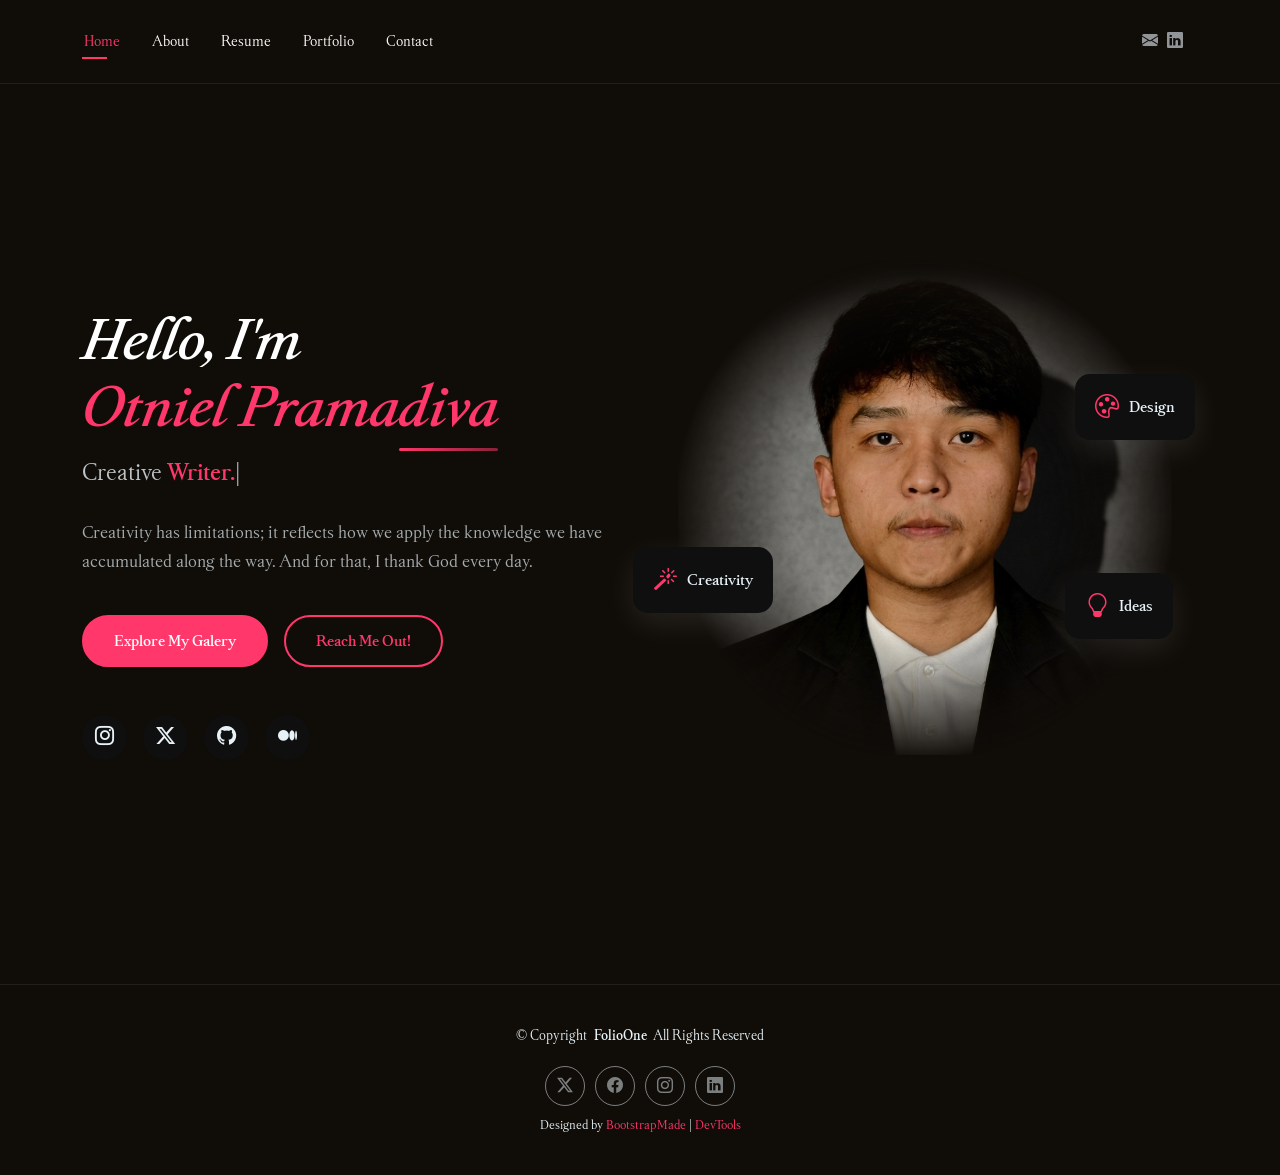
==== commit c56fadbd: "update index" ====
--- a/index.html
+++ b/index.html
@@ -78,14 +78,14 @@
             <div class="hero-content">
               <h1 data-aos="fade-up" data-aos-delay="200">Hello, I'm <br><span class="highlight-text">Otniel </span><span class="highlight-text">Prama</span><span class="highlight">diva</span></h1>
               <h2 data-aos="fade-up" data-aos-delay="300">Creative <span class="typed" data-typed-items="Writer., Photo and Video Editor., Director."></span></h2>
-              <p data-aos="fade-up" data-aos-delay="400">We are the limit of creativity. Learn, to be limitless.</p>
+              <p data-aos="fade-up" data-aos-delay="400">Creativity has limitations; it reflects how we apply the knowledge we have accumulated along the way. And for that, I thank God every day.</p>
               <div class="hero-actions" data-aos="fade-up" data-aos-delay="500">
                 <a href="portfolio.html" class="btn btn-primary">Explore My Galery</a>
                 <a href="contact.html" class="btn btn-outline">Reach Me Out!</a>
               </div>
               <div class="social-links" data-aos="fade-up" data-aos-delay="600">
                 <a href="https://www.instagram.com/otnielism/" target="_blank"><i class="bi bi-instagram" rel="noopener noreferrer"></i></a>
-                <a href="https://www.linkedin.com/in/otnielpramadiva/" target="_blank" rel="noopener noreferrer"><i class="bi bi-twitter-x"></i></a>
+                <a href="https://x.com/otsiyyy" target="_blank" rel="noopener noreferrer"><i class="bi bi-twitter-x"></i></a>
                 <a href="https://github.com/otnielism" target="_blank" rel="noopener noreferrer"><i class="bi bi-github"></i></a>
                 <a href="https://medium.com/@otniel.weishaupt" target="_blank" rel="noopener noreferrer"><i class="bi bi-medium"></i></a>
               </div>
--- a/assets/css/main.css
+++ b/assets/css/main.css
@@ -2943,4 +2943,197 @@
 .social-reach-out a:hover {
   transform: scale(1.2); /* Efek membesar saat kursor diarahkan */
   opacity: 0.8;
-}+}
+
+/* ==========================================================
+   MOBILE RESPONSIVENESS & OVERFLOW FIXES (FolioOne Template)
+   ========================================================== */
+
+/* 1. Cegah Horizontal Overflow Global di HP */
+html, body {
+  max-width: 100%;
+  overflow-x: hidden !important;
+}
+
+/* 2. Pastikan Semua Gambar & Media Fleksibel Mengikuti Layar */
+img, video, iframe, svg {
+  max-width: 100%;
+  height: auto;
+}
+
+/* 3. Penyesuaian Hero Section & Floating Cards di Mobile */
+@media (max-width: 768px) {
+  .hero {
+    padding: 40px 0;
+    min-height: auto;
+  }
+  
+  .hero .hero-content h1 {
+    font-size: 2.2rem !important;
+    line-height: 1.3;
+  }
+
+  /* Sembunyikan elemen melayang (floating cards) yang sering keluar layar di HP kecil */
+  .hero .hero-image .floating-elements {
+    display: none !important;
+  }
+
+  .hero .hero-image .image-wrapper {
+    max-width: 85% !important;
+    margin-top: 2rem;
+  }
+}
+
+/* 4. Perataan Tombol Aksi & CTA di Layar Sempit */
+@media (max-width: 576px) {
+  .hero .hero-actions,
+  .about .intro-content .cta-group {
+    flex-direction: column;
+    width: 100%;
+    gap: 12px;
+  }
+
+  .hero .hero-actions .btn,
+  .about .intro-content .cta-group .btn-ghost {
+    width: 100%;
+    text-align: center;
+    justify-content: center;
+  }
+
+  .section-title h2 {
+    font-size: 2rem !important;
+  }
+}
+
+/* 5. Proteksi Flex/Grid Item Agar Tidak Memaksa Lebar Kontainer */
+.row > * {
+  min-width: 0;
+}
+
+/* ==========================================
+   FIX RESPONSIVE RESUME & HEADER FOR MOBILE
+   ========================================== */
+
+@media (max-width: 768px) {
+  /* 1. Beri jarak aman padding keseluruhan pada kontainer resume */
+  .resume, 
+  .resume .container {
+    padding-left: 20px !important;
+    padding-right: 20px !important;
+  }
+
+  /* 2. Geser posisi garis timeline vertikal ke dalam agar tidak terpotong */
+  .resume .resume-item article,
+  .resume .resume-content {
+    position: relative !important;
+    padding-left: 25px !important; /* Memberi ruang agar teks tidak menabrak garis */
+    margin-left: 5px !important;
+    border-left: 2px solid var(--accent-color) !important; /* Pindahkan border garis ke content wrapper jika perlu */
+  }
+
+  /* 3. Sembunyikan atau posisikan ulang garis bawaan jika menumpuk ganda */
+  .resume .resume-item .resume-content {
+    border-left: none !important; 
+  }
+
+  /* 4. Pastikan titik merah (dot) berada pas di atas garis tanpa keluar layar */
+  .resume .resume-item .dot,
+  .about .timeline-item .dot {
+    left: -5px !important;
+    top: 5px !important;
+    width: 12px !important;
+    height: 12px !important;
+  }
+
+  /* 5. Rapikan jarak teks pengalaman & pendidikan di HP */
+  .resume .resume-item ul {
+    padding-left: 15px !important;
+    margin-top: 10px !important;
+  }
+  
+  .resume .resume-item ul li {
+    font-size: 14px !important;
+    line-height: 1.6 !important;
+    margin-bottom: 8px !important;
+  }
+}
+
+/* ==========================================
+   FIX PORTFOLIO CARD & IMAGE CROP ON MOBILE
+   ========================================== */
+
+/* 1. Paksa semua wrapper/container gambar portofolio melepas batasan height kaku */
+.portfolio .portfolio-item,
+.portfolio .portfolio-content,
+.portfolio .portfolio-wrap,
+.portfolio .portfolio-img,
+.portfolio-box,
+.portfolio-item .img-fluid,
+.portfolio-content .img-fluid {
+  height: auto !important;
+  max-height: none !important;
+  min-height: 0 !important;
+  overflow: visible !important;
+}
+
+/* 2. Paksa tag gambar tampil 100% utuh tanpa ter-crop */
+.portfolio img,
+.portfolio-item img,
+.portfolio-content img,
+.portfolio-wrap img {
+  width: 100% !important;
+  height: auto !important;
+  max-height: none !important;
+  object-fit: contain !important;
+  aspect-ratio: auto !important;
+  display: block !important;
+}
+
+/* 3. Beri jarak samping aman di HP agar card tidak nempel ke pinggir layar */
+@media (max-width: 768px) {
+  .portfolio .portfolio-item,
+  .portfolio-content {
+    padding-left: 15px !important;
+    padding-right: 15px !important;
+    margin-bottom: 30px !important;
+  }
+}
+
+/* ==========================================================
+   FINAL FIX PORTFOLIO: TAMPILKAN TEKS, HANYA BUANG TOMBOL
+   ========================================================== */
+
+/* 1. Biarkan kontainer info/teks portofolio tampil normal di bawah gambar */
+.portfolio .portfolio-item .portfolio-info {
+  opacity: 1 !important;
+  visibility: visible !important;
+  position: relative !important;
+  background: var(--surface-color) !important; /* Menggunakan warna card bawaan template */
+  padding: 20px !important;
+  margin-top: 0 !important;
+  transition: none !important;
+}
+
+/* 2. HANYA sembunyikan tombol merah bulat (+ dan link) */
+.portfolio .portfolio-item .portfolio-links {
+  display: none !important;
+}
+
+/* 3. Pastikan overlay gelap transparan saat hover tidak menutupi teks */
+.portfolio .portfolio-item .portfolio-wrap::before {
+  display: none !important;
+}
+
+/* 4. Pastikan teks judul dan kategori di dalam info card terlihat jelas */
+.portfolio .portfolio-item .portfolio-info h4 {
+  font-size: 18px !important;
+  font-weight: 600 !important;
+  color: var(--heading-color) !important;
+  margin-bottom: 5px !important;
+}
+
+.portfolio .portfolio-item .portfolio-info p {
+  font-size: 14px !important;
+  color: color-mix(in srgb, var(--default-color), transparent 30%) !important;
+  margin-bottom: 0 !important;
+}
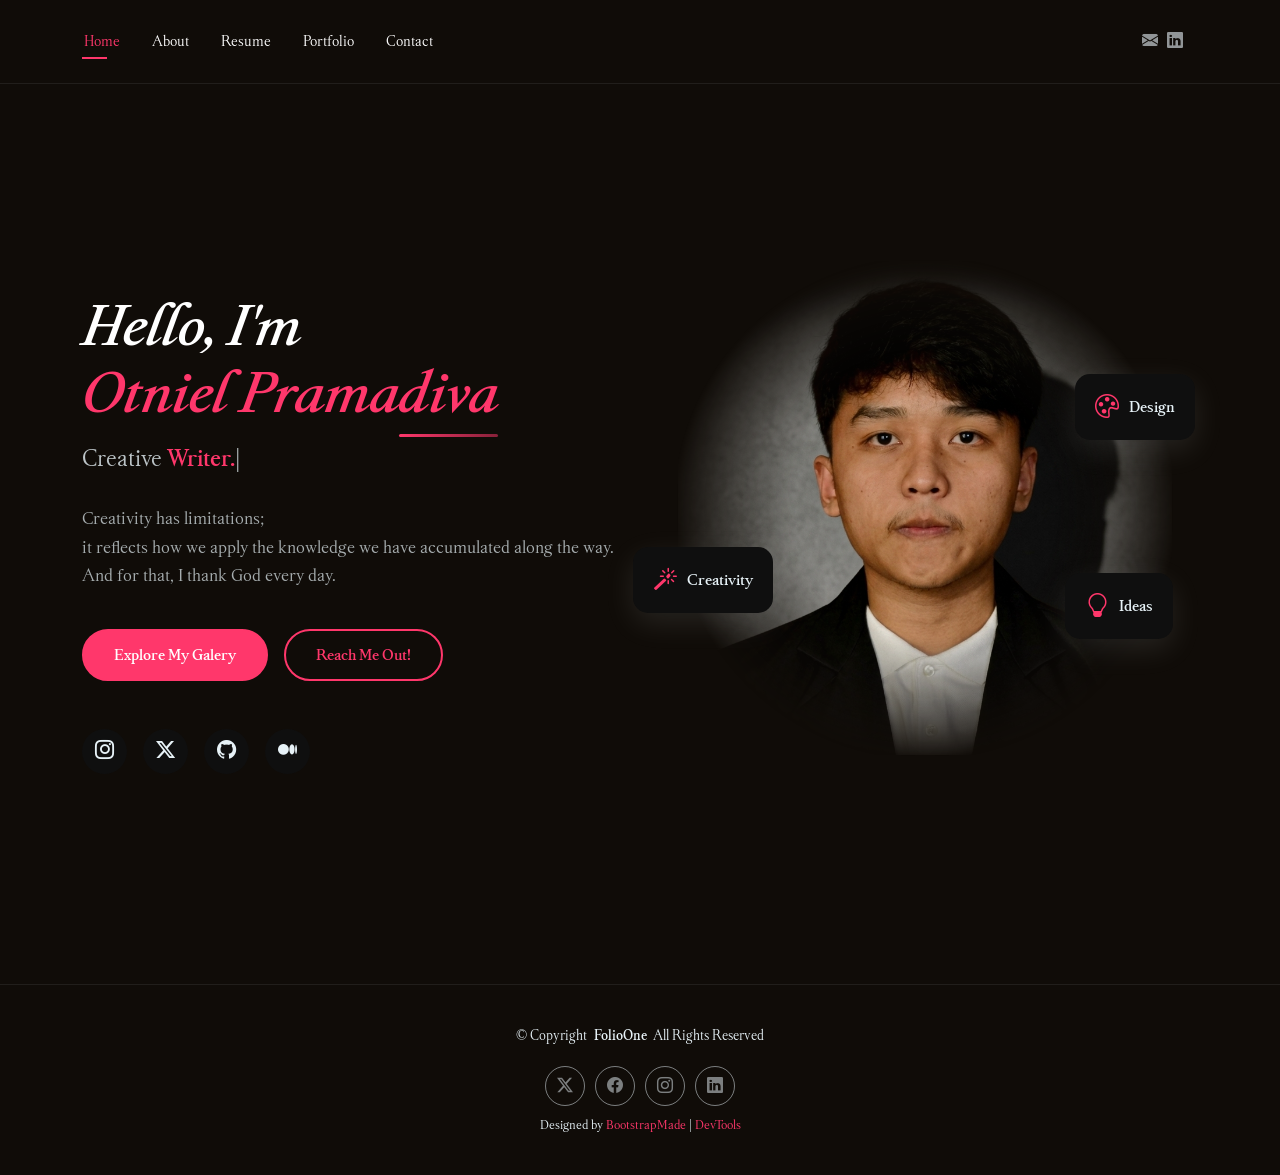
==== commit e5093b3c: "perbaikan index" ====
--- a/index.html
+++ b/index.html
@@ -78,7 +78,7 @@
             <div class="hero-content">
               <h1 data-aos="fade-up" data-aos-delay="200">Hello, I'm <br><span class="highlight-text">Otniel </span><span class="highlight-text">Prama</span><span class="highlight">diva</span></h1>
               <h2 data-aos="fade-up" data-aos-delay="300">Creative <span class="typed" data-typed-items="Writer., Photo and Video Editor., Director."></span></h2>
-              <p data-aos="fade-up" data-aos-delay="400">Creativity has limitations; it reflects how we apply the knowledge we have accumulated along the way. And for that, I thank God every day.</p>
+              <p data-aos="fade-up" data-aos-delay="400">Creativity has limitations; <br> it reflects how we apply the knowledge we have accumulated along the way. <br> And for that, I thank God every day.</p>
               <div class="hero-actions" data-aos="fade-up" data-aos-delay="500">
                 <a href="portfolio.html" class="btn btn-primary">Explore My Galery</a>
                 <a href="contact.html" class="btn btn-outline">Reach Me Out!</a>
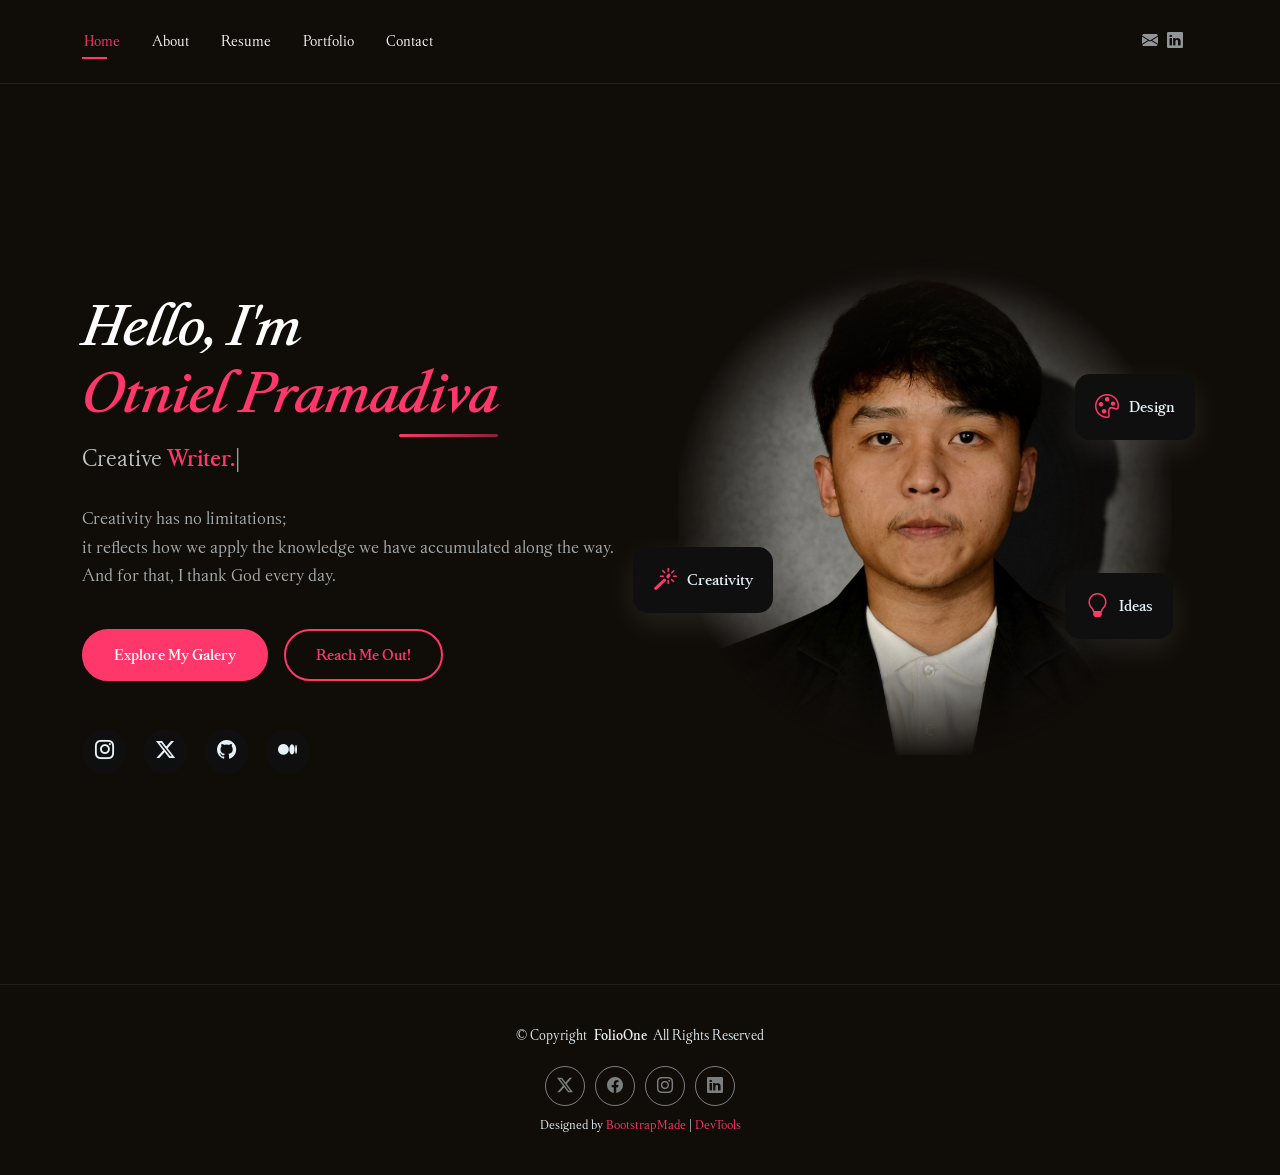
==== commit da3005d0: "memperbaiki index" ====
--- a/index.html
+++ b/index.html
@@ -78,7 +78,7 @@
             <div class="hero-content">
               <h1 data-aos="fade-up" data-aos-delay="200">Hello, I'm <br><span class="highlight-text">Otniel </span><span class="highlight-text">Prama</span><span class="highlight">diva</span></h1>
               <h2 data-aos="fade-up" data-aos-delay="300">Creative <span class="typed" data-typed-items="Writer., Photo and Video Editor., Director."></span></h2>
-              <p data-aos="fade-up" data-aos-delay="400">Creativity has limitations; <br> it reflects how we apply the knowledge we have accumulated along the way. <br> And for that, I thank God every day.</p>
+              <p data-aos="fade-up" data-aos-delay="400">Creativity has no limitations; <br> it reflects how we apply the knowledge we have accumulated along the way. <br> And for that, I thank God every day.</p>
               <div class="hero-actions" data-aos="fade-up" data-aos-delay="500">
                 <a href="portfolio.html" class="btn btn-primary">Explore My Galery</a>
                 <a href="contact.html" class="btn btn-outline">Reach Me Out!</a>
